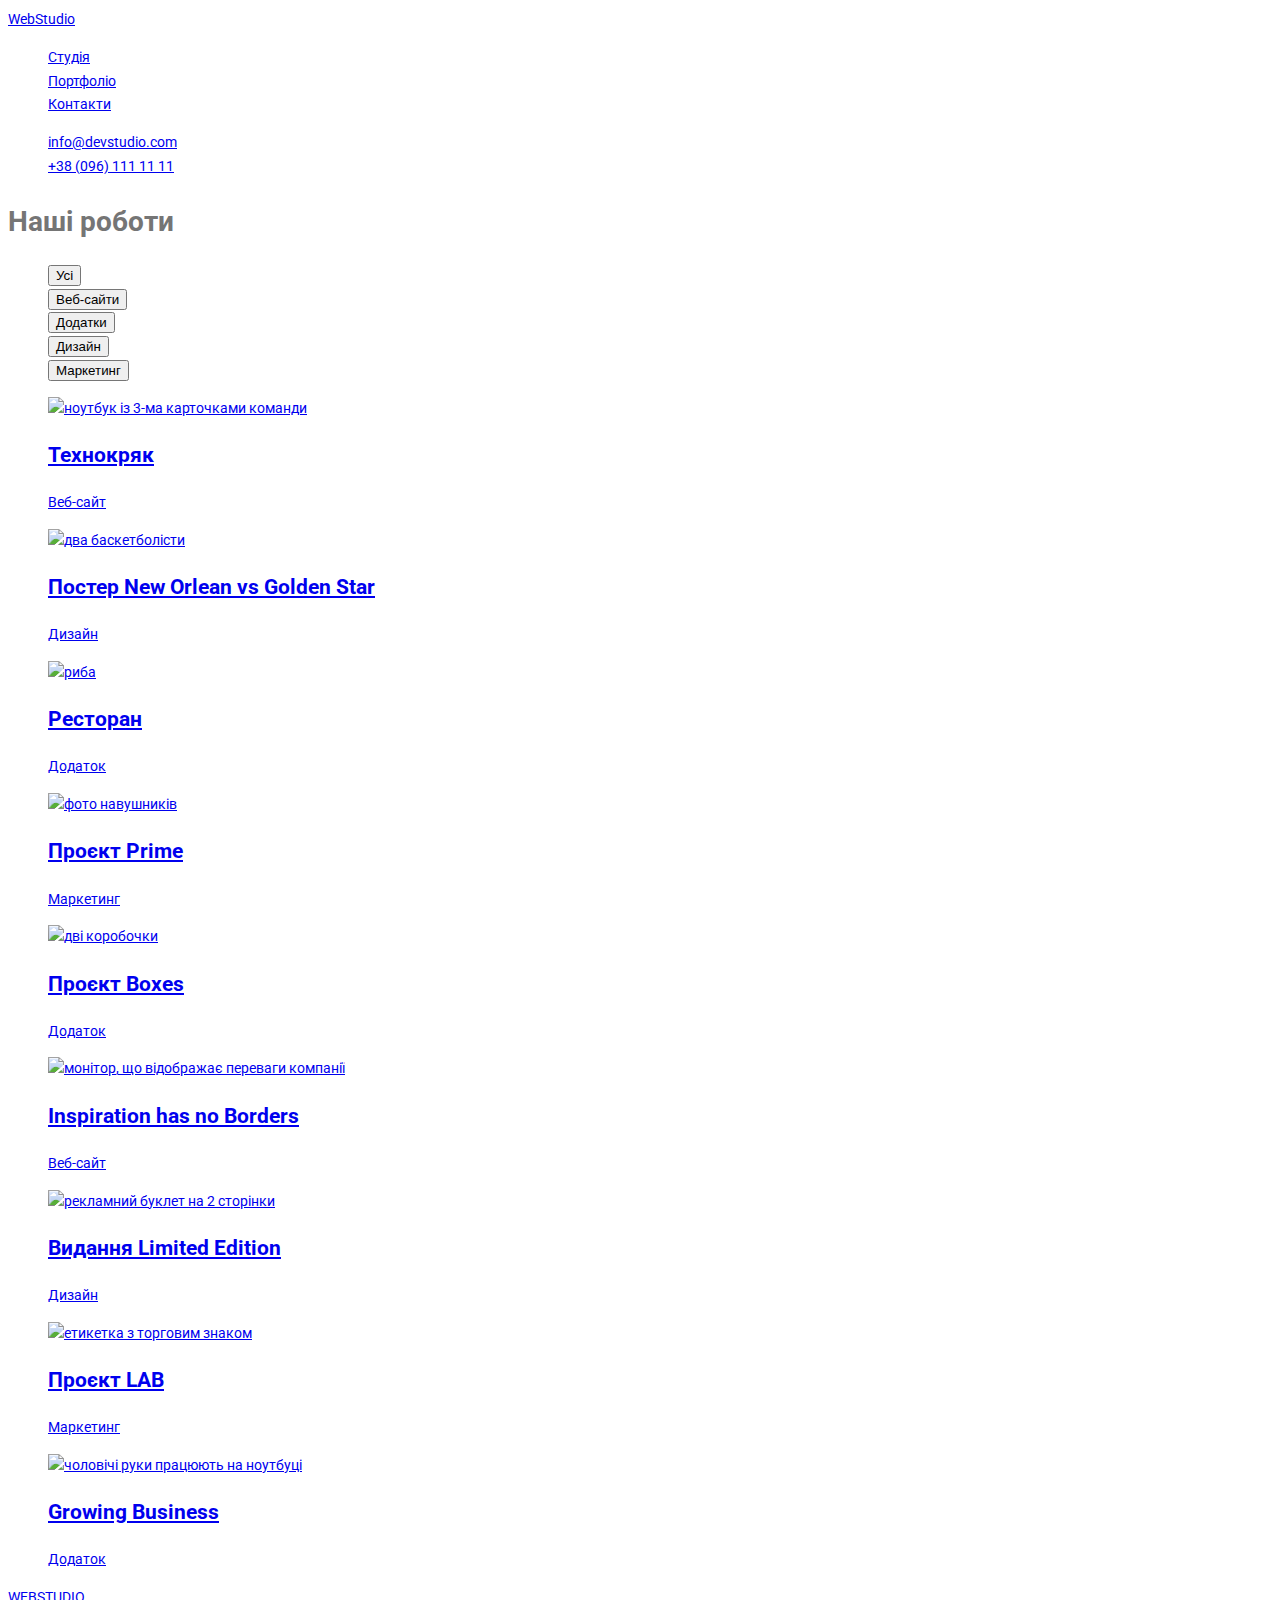
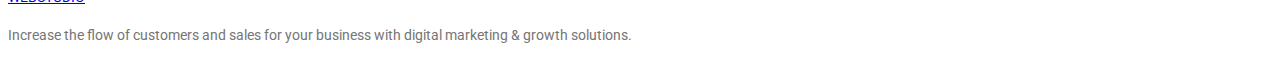
==== portfolio.html @ 433d4dd3 "Add Portfolio.html and sss.styles" ====
<!DOCTYPE html>
<html lang="uk">

<head>
    <meta charset="UTF-8">
    <meta http-equiv="X-UA-Compatible" content="IE=edge">
    <meta name="viewport" content="width=device-width, initial-scale=1.0">
    <title>WEB Studio</title>

    <link rel="preconnect" href="https://fonts.googleapis.com">
    <link rel="preconnect" href="https://fonts.gstatic.com" crossorigin>
    <link
        href="https://fonts.googleapis.com/css2?family=Raleway:wght@800&family=Roboto:wght@400;500;600;700;&display=swap"
        rel="stylesheet">

    <link rel="stylesheet" href="./css/styles.css" />
</head>
<!-- СТРАНИЦА "ПОРТФОЛИО"  -->

<body>
    <!-- Шапка -->
    <header>
        <nav>
            <a href="./index.html" class="logo" lang="en">Web<span class="logo-header">Studio</span></a>
            <ul class="site-nav list">
                <li><a href="./index.html" class="nav-link">Студія</a></li>
                <li><a href="./portfolio.html" class="nav-link-current">Портфоліо</a></li>
                <li><a href="#" class="nav-link">Контакти</a></li>
            </ul>
        </nav>
        <ul class="contact-nav list">
            <li><a href="mailto:info@devstudio.com" class="contact-nav-link">info@devstudio.com</a></li>
            <li><a href="tel:+380961111111" class="contact-nav-link">+38 (096) 111 11 11</a></li>
        </ul>
    </header>
    <main>
        <!-- Услуги SERVICES -->
        <section>
            <h1 class="portfolio-section-title visually-hidden">Наші роботи</h1>
            <ul class="list">
                <li>
                    <button type="button" class="filter-button">Усі</button>
                </li>
                <li>
                    <button type="button" class="filter-button">Веб-сайти</button>
                </li>
                <li>
                    <button type="button" class="filter-button">Додатки</button>
                </li>
                <li>
                    <button type="button" class="filter-button">Дизайн</button>
                </li>
                <li>
                    <button type="button" class="filter-button">Маркетинг</button>
                </li>
            </ul>
            <ul class="list">
                <li>
                    <a href="#" class="work">
                        <img src="./images/img-21.jpg" alt="ноутбук із 3-ма карточками команди" width="370">
                        <h2 class="portfolio-title">Технокряк</h2>
                        <p class="work-text">Веб-сайт</p>
                    </a>
                </li>
                <li>
                    <a href="#" class="work">
                        <img src="./images/img-22.jpg" alt="два баскетболісти" width="370">
                        <h2 class="portfolio-title">Постер <span lang="en">New Orlean vs Golden Star</span></h2>
                        <p class="work-text">Дизайн</p>
                    </a>
                </li>
                <li>
                    <a href="#" class="work">
                        <img src="./images/img-23.jpg" alt="риба" width="370">
                        <h2 class="portfolio-title">Ресторан <span lang="en" Seafood></span></h2>
                        <p class="work-text">Додаток</p>
                    </a>
                </li>
                <li>
                    <a href="#" class="work">
                        <img src="./images/img-24.jpg" alt="фото навушників" width="370">
                        <h2 class="portfolio-title">Проєкт <span lang="en">Prime</span></h2>
                        <p class="work-text">Маркетинг</p>
                    </a>
                </li>
                <li>
                    <a href="#" class="work">
                        <img src="./images/img-25.jpg" alt="дві коробочки" width="370">
                        <h2 class="portfolio-title">Проєкт <span lang="en">Boxes</span></h2>
                        <p class="work-text">Додаток</p>
                    </a>
                </li>
                <li>
                    <a href="#" class="work">
                        <img src="./images/img-26.jpg" alt="монітор, що відображає переваги компанії" width="370">
                        <h2 class="portfolio-title" lang="en">Inspiration has no Borders</h2>
                        <p class="work-text">Веб-сайт</p>
                    </a>
                </li>
                <li>
                    <a href="#" class="work">
                        <img src="./images/img-27.jpg" alt="рекламний буклет на 2 сторінки" width="370">
                        <h2 class="portfolio-title">Видання <span lang="en">Limited Edition</span></h2>
                        <p class="work-text">Дизайн</p>
                    </a>
                </li>
                <li>
                    <a href="#" class="work">
                        <img src="./images/img-28.jpg" alt="етикетка з торговим знаком" width="370">
                        <h2 class="portfolio-title">Проєкт
                            <span lang="en">LAB</span>
                        </h2>
                        <p class="work-text">Маркетинг</p>
                    </a>
                </li>
                <li>
                    <a href="#" class="work">
                        <img src="./images/img-29.jpg" alt="чоловічі руки працюють на ноутбуці" width="370">
                        <h2 class="portfolio-title" lang="en">Growing Business</h2>
                        <p class="work-text">Додаток</p>
                    </a>
                </li>
            </ul>
        </section>
    </main>
    <!-- Подвал FOOTER -->
    <footer class="footer">
        <a href="./index.html" class="logo">WEB<span class="logo-footer">STUDIO</span></a>
        <p>Increase the flow of customers and sales for your business with digital marketing & growth solutions.</p>
    </footer>
</body>

</html>
---- css/styles.css ----
:root {
    /* text color */
    --primary-text-color: #757575;
    --title-text-color: #212121;
    --accent-color: #2196F3;
    --text-black: #000;
    --text-white: #fff;
    /* bg color */
    --primary-bg-color: #fff;
    --footer-bg-color: #2F303A;
    --second-bg-color: #F5F4FA;
    /* fonts */
    --primary-fonts-family: 'Roboto', sans-serif;
}

body {
    font-family: var(--primary-fonts-family);
    background-color: var(--primary-bg-color);
    color: var(--primary-text-color);
    font-weight: 400;
    font-size: 14px;
    line-height: 1.7;
}

.list {
    list-style: none;
}

/* Заголовки Главной */


/* Шапка Site NAV */


/* Главный экран HERO */

/* Преимущества "FEATURE" */

/* Услуги SERVICES */

/* Наша команда TEAM */

/* Подвал FOOTER */

/* СТРАНИЦА "ПОРТФОЛИО" */

/* Услуги SERVICES */
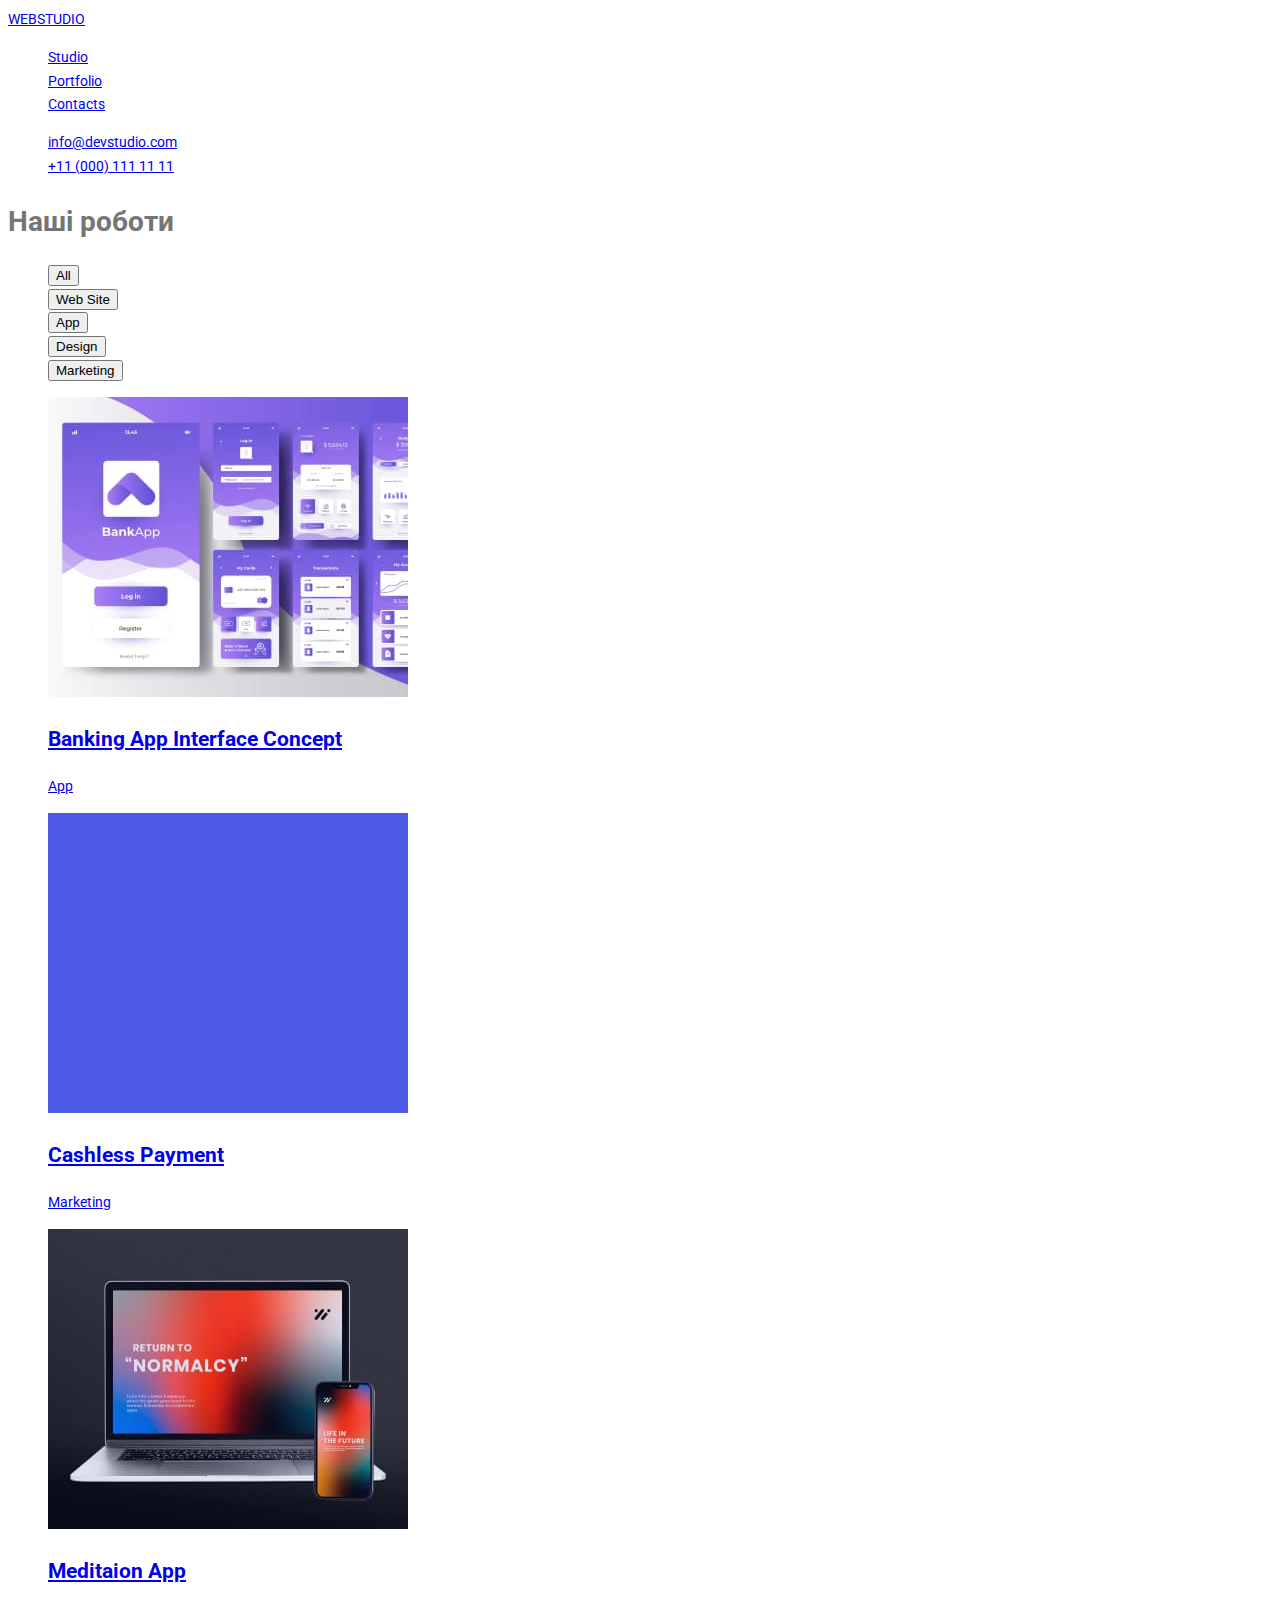
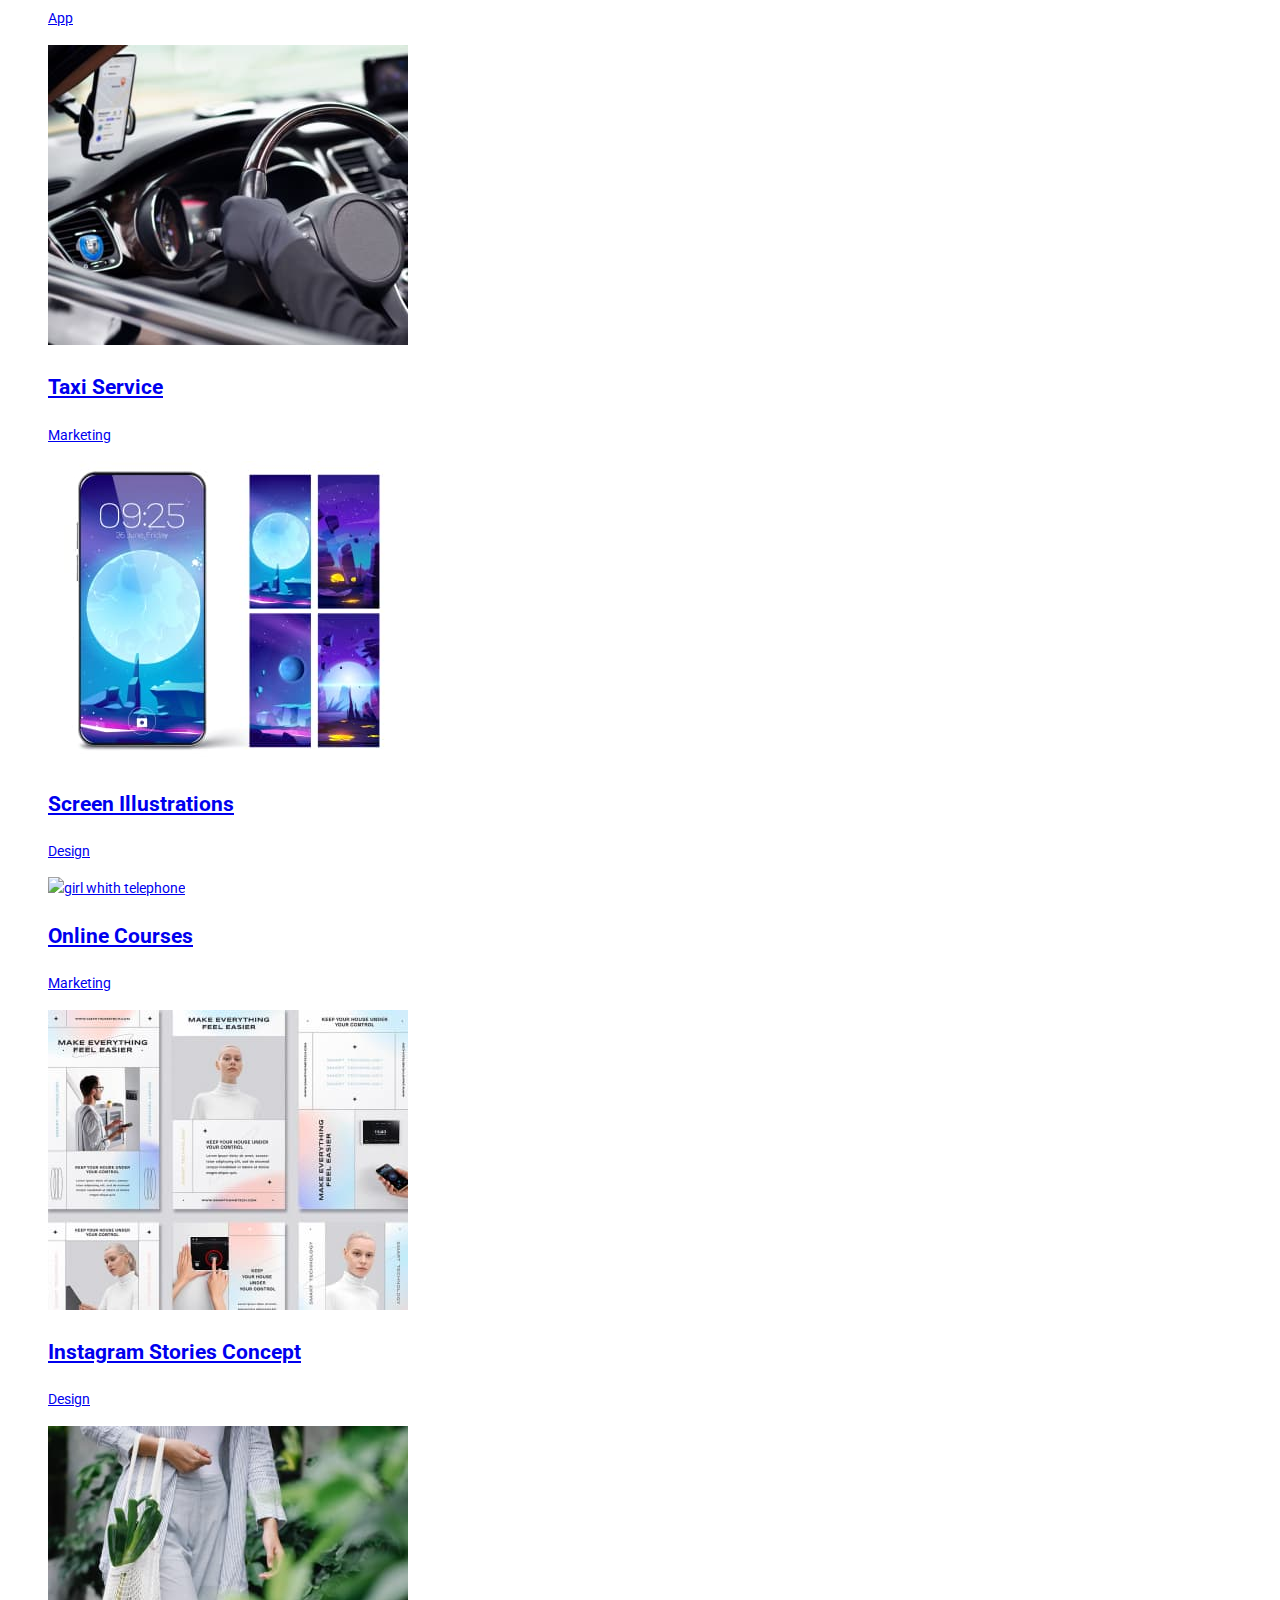
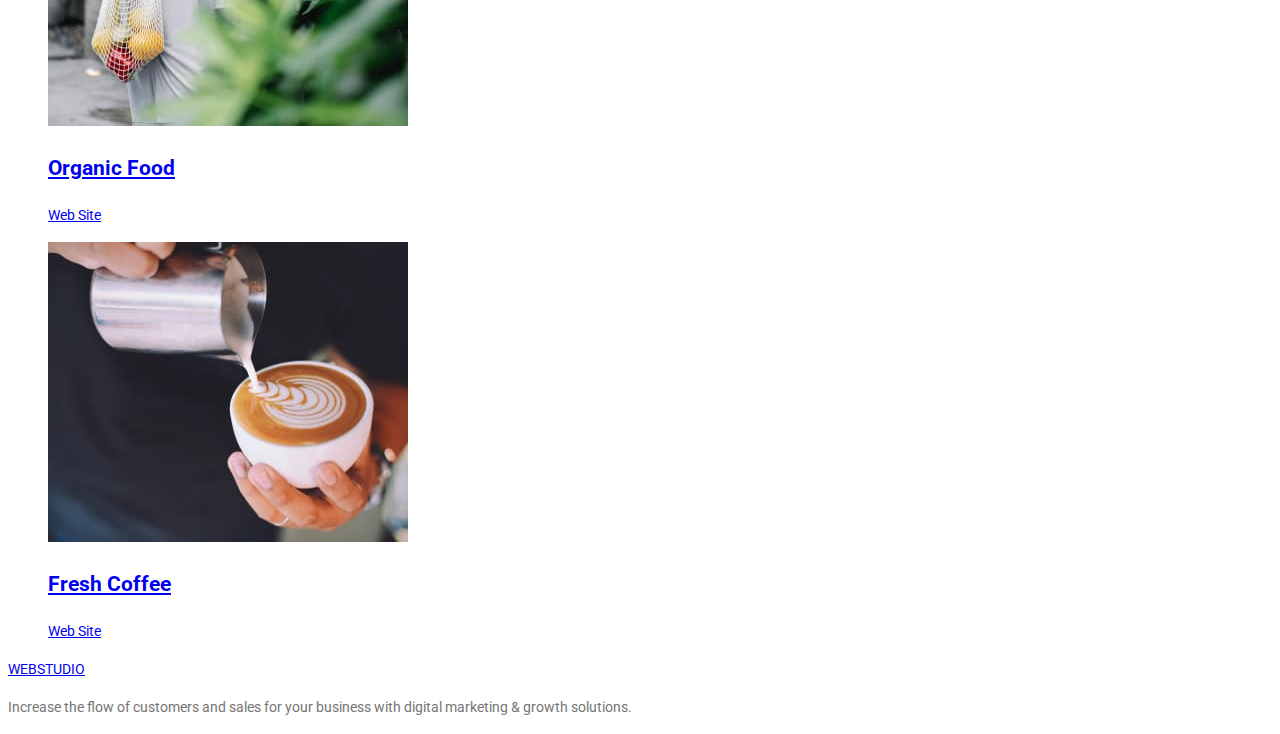
==== commit 5f191546: "Update portfolio.html" ====
--- a/portfolio.html
+++ b/portfolio.html
@@ -1,5 +1,5 @@
 <!DOCTYPE html>
-<html lang="uk">
+<html lang="en">
 
 <head>
     <meta charset="UTF-8">
@@ -21,16 +21,16 @@
     <!-- Шапка -->
     <header>
         <nav>
-            <a href="./index.html" class="logo" lang="en">Web<span class="logo-header">Studio</span></a>
+            <a href="./index.html" class="logo">WEB<span class="logo-header">STUDIO</span></a>
             <ul class="site-nav list">
-                <li><a href="./index.html" class="nav-link">Студія</a></li>
-                <li><a href="./portfolio.html" class="nav-link-current">Портфоліо</a></li>
-                <li><a href="#" class="nav-link">Контакти</a></li>
+                <li><a href="./index.html" class="nav-link">Studio</a></li>
+                <li><a href="./portfolio.html" class="nav-link-current">Portfolio</a></li>
+                <li><a href="#" class="nav-link">Contacts</a></li>
             </ul>
         </nav>
         <ul class="contact-nav list">
             <li><a href="mailto:info@devstudio.com" class="contact-nav-link">info@devstudio.com</a></li>
-            <li><a href="tel:+380961111111" class="contact-nav-link">+38 (096) 111 11 11</a></li>
+            <li><a href="tel:+110001111111" class="contact-nav-link">+11 (000) 111 11 11</a></li>
         </ul>
     </header>
     <main>
@@ -39,85 +39,83 @@
             <h1 class="portfolio-section-title visually-hidden">Наші роботи</h1>
             <ul class="list">
                 <li>
-                    <button type="button" class="filter-button">Усі</button>
+                    <button type="button" class="filter-button">All</button>
                 </li>
                 <li>
-                    <button type="button" class="filter-button">Веб-сайти</button>
+                    <button type="button" class="filter-button">Web Site</button>
                 </li>
                 <li>
-                    <button type="button" class="filter-button">Додатки</button>
+                    <button type="button" class="filter-button">App</button>
                 </li>
                 <li>
-                    <button type="button" class="filter-button">Дизайн</button>
+                    <button type="button" class="filter-button">Design</button>
                 </li>
                 <li>
-                    <button type="button" class="filter-button">Маркетинг</button>
+                    <button type="button" class="filter-button">Marketing</button>
                 </li>
             </ul>
             <ul class="list">
                 <li>
                     <a href="#" class="work">
-                        <img src="./images/img-21.jpg" alt="ноутбук із 3-ма карточками команди" width="370">
-                        <h2 class="portfolio-title">Технокряк</h2>
-                        <p class="work-text">Веб-сайт</p>
+                        <img src="./images/img-portfolio1.jpg" alt="many screen whith banking App" width="360">
+                        <h2 class="portfolio-title">Banking App Interface Concept</h2>
+                        <p class="work-text">App</p>
                     </a>
                 </li>
                 <li>
                     <a href="#" class="work">
-                        <img src="./images/img-22.jpg" alt="два баскетболісти" width="370">
-                        <h2 class="portfolio-title">Постер <span lang="en">New Orlean vs Golden Star</span></h2>
-                        <p class="work-text">Дизайн</p>
+                        <img src="./images/img-portfolio2.jpg" alt="violet color" width="360">
+                        <h2 class="portfolio-title">Cashless Payment</h2>
+                        <p class="work-text">Marketing</p>
                     </a>
                 </li>
                 <li>
                     <a href="#" class="work">
-                        <img src="./images/img-23.jpg" alt="риба" width="370">
-                        <h2 class="portfolio-title">Ресторан <span lang="en" Seafood></span></h2>
-                        <p class="work-text">Додаток</p>
+                        <img src="./images/img-portfolio3.jpg" alt="notebook and telephone" width="360">
+                        <h2 class="portfolio-title">Meditaion App</h2>
+                        <p class="work-text">App</p>
                     </a>
                 </li>
                 <li>
                     <a href="#" class="work">
-                        <img src="./images/img-24.jpg" alt="фото навушників" width="370">
-                        <h2 class="portfolio-title">Проєкт <span lang="en">Prime</span></h2>
-                        <p class="work-text">Маркетинг</p>
+                        <img src="./images/img-portfolio4.jpg" alt="driver driving a car" width="360">
+                        <h2 class="portfolio-title">Taxi Service</h2>
+                        <p class="work-text">Marketing</p>
                     </a>
                 </li>
                 <li>
                     <a href="#" class="work">
-                        <img src="./images/img-25.jpg" alt="дві коробочки" width="370">
-                        <h2 class="portfolio-title">Проєкт <span lang="en">Boxes</span></h2>
-                        <p class="work-text">Додаток</p>
+                        <img src="./images/img-portfolio5.jpg" alt="5 Screen Illustrations" width="360">
+                        <h2 class="portfolio-title">Screen Illustrations</h2>
+                        <p class="work-text">Design</p>
                     </a>
                 </li>
                 <li>
                     <a href="#" class="work">
-                        <img src="./images/img-26.jpg" alt="монітор, що відображає переваги компанії" width="370">
-                        <h2 class="portfolio-title" lang="en">Inspiration has no Borders</h2>
-                        <p class="work-text">Веб-сайт</p>
+                        <img src="./images/img-26.jpg" alt="girl whith telephone" width="360">
+                        <h2 class="portfolio-title"> Online Courses</h2>
+                        <p class="work-text">Marketing</p>
                     </a>
                 </li>
                 <li>
                     <a href="#" class="work">
-                        <img src="./images/img-27.jpg" alt="рекламний буклет на 2 сторінки" width="370">
-                        <h2 class="portfolio-title">Видання <span lang="en">Limited Edition</span></h2>
-                        <p class="work-text">Дизайн</p>
+                        <img src="./images/img-portfolio7.jpg" alt="6 Instagram Stories Concept" width="360">
+                        <h2 class="portfolio-title">Instagram Stories Concept</h2>
+                        <p class="work-text">Design</p>
                     </a>
                 </li>
                 <li>
                     <a href="#" class="work">
-                        <img src="./images/img-28.jpg" alt="етикетка з торговим знаком" width="370">
-                        <h2 class="portfolio-title">Проєкт
-                            <span lang="en">LAB</span>
-                        </h2>
-                        <p class="work-text">Маркетинг</p>
+                        <img src="./images/img-portfolio8.jpg" alt="woman whith Organic Food" width="360">
+                        <h2 class="portfolio-title">Organic Food</h2>
+                        <p class="work-text">Web Site</p>
                     </a>
                 </li>
                 <li>
                     <a href="#" class="work">
-                        <img src="./images/img-29.jpg" alt="чоловічі руки працюють на ноутбуці" width="370">
-                        <h2 class="portfolio-title" lang="en">Growing Business</h2>
-                        <p class="work-text">Додаток</p>
+                        <img src="./images/img-portfolio9.jpg" alt="Fresh Coffee in hand" width="360">
+                        <h2 class="portfolio-title"> Fresh Coffee</h2>
+                        <p class="work-text">Web Site</p>
                     </a>
                 </li>
             </ul>
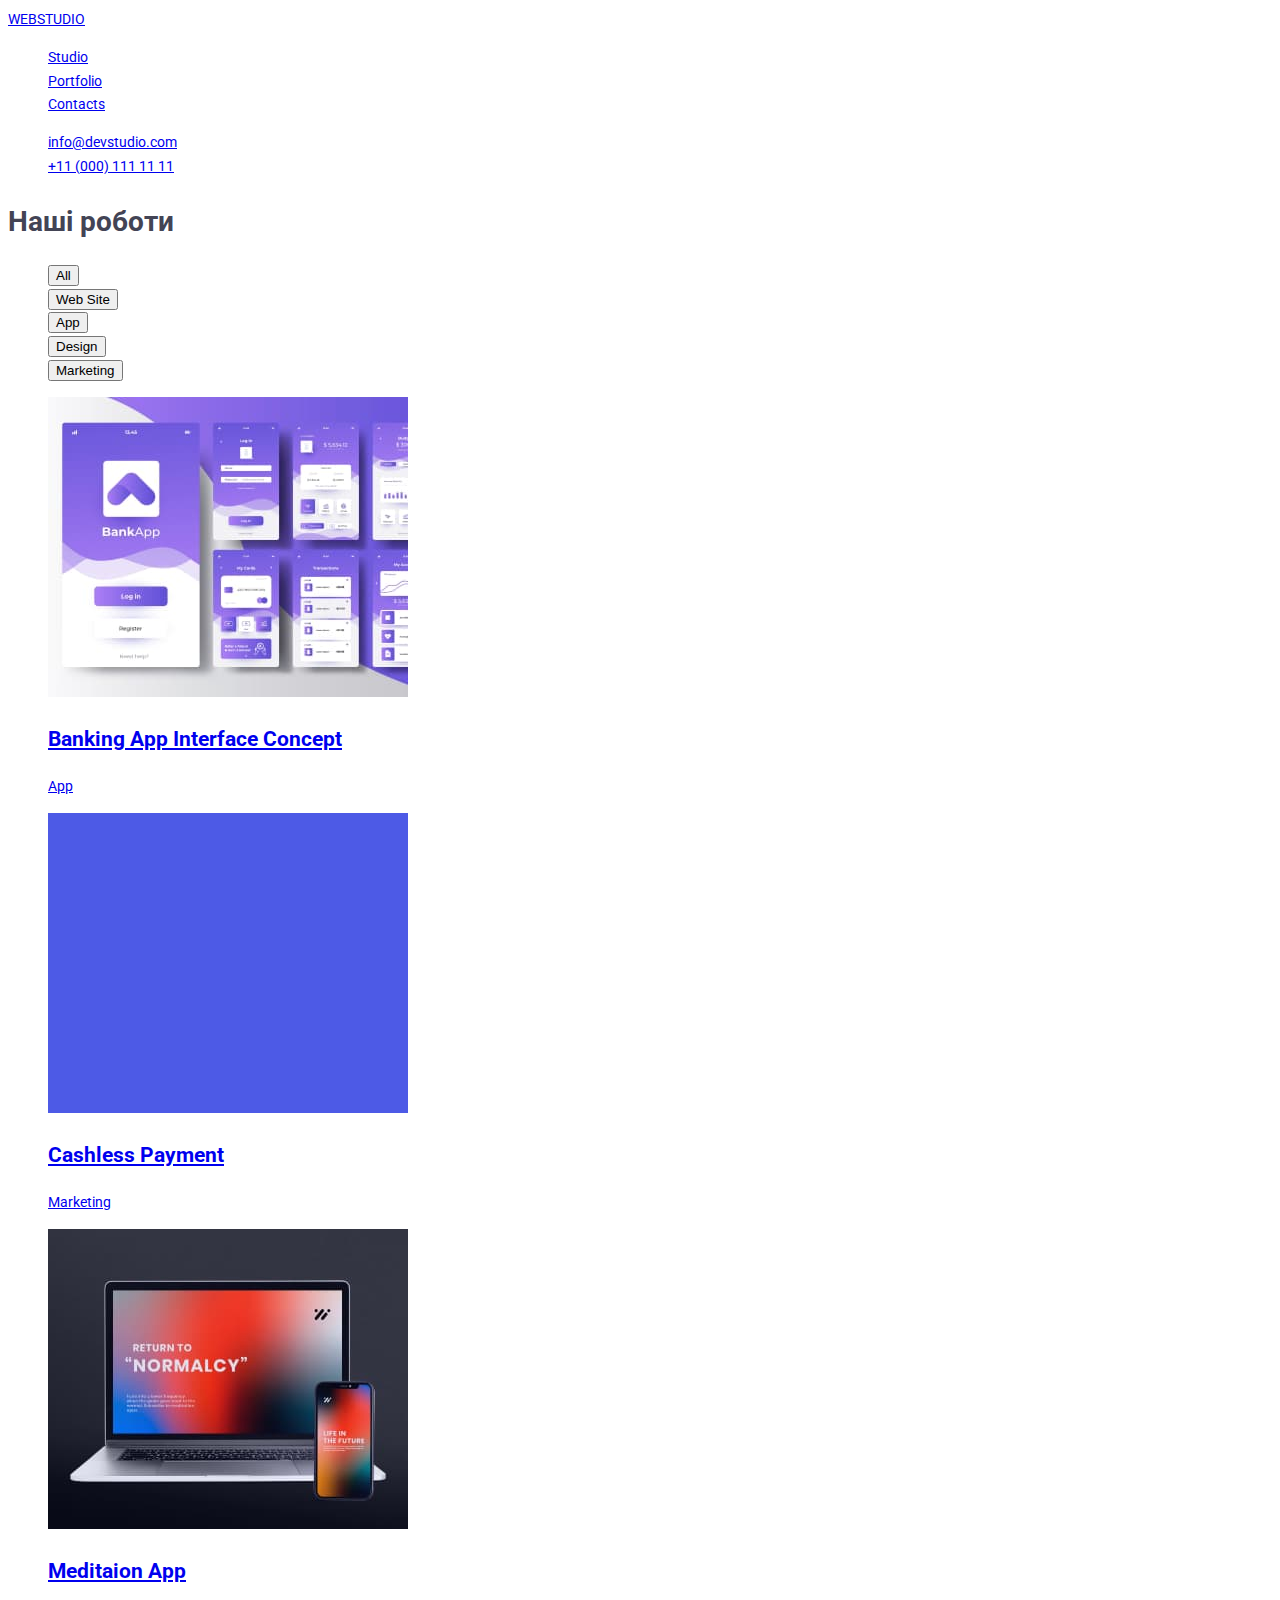
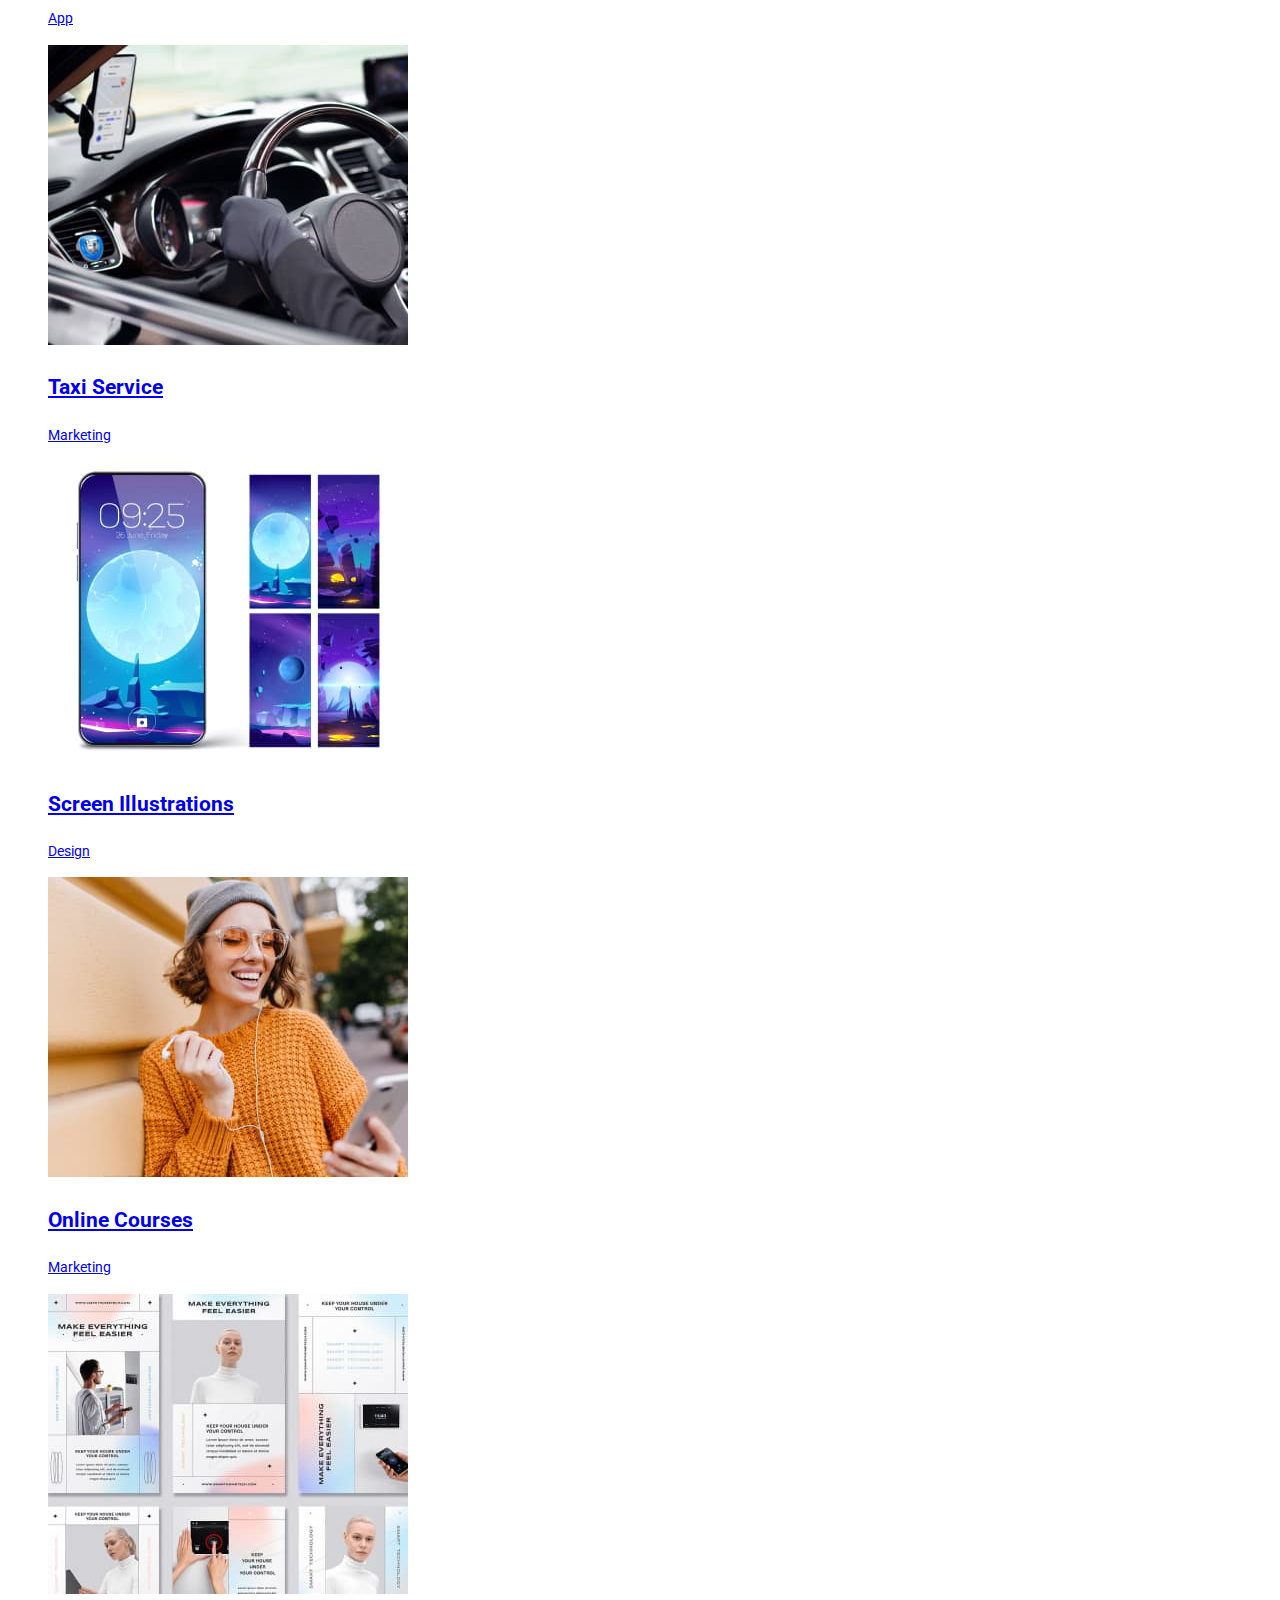
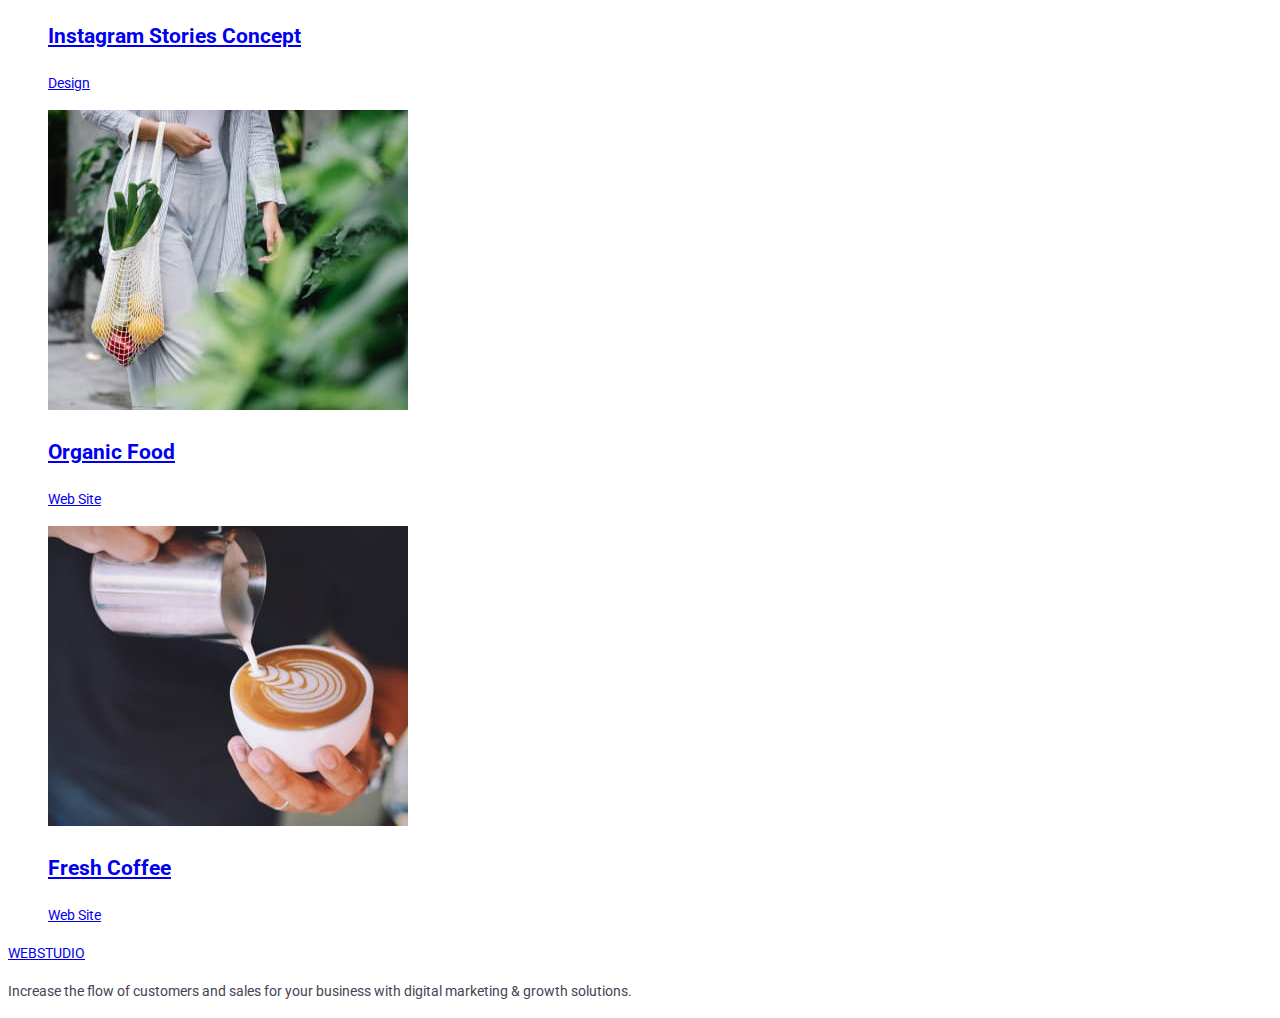
==== commit 22d59d2a: "Work whith portfolio and Css" ====
--- a/portfolio.html
+++ b/portfolio.html
@@ -92,7 +92,7 @@
                 </li>
                 <li>
                     <a href="#" class="work">
-                        <img src="./images/img-26.jpg" alt="girl whith telephone" width="360">
+                        <img src="./images/img-portfolio6.jpg" alt="girl whith telephone" width="360">
                         <h2 class="portfolio-title"> Online Courses</h2>
                         <p class="work-text">Marketing</p>
                     </a>
--- a/css/styles.css
+++ b/css/styles.css
@@ -1,14 +1,15 @@
 :root {
     /* text color */
-    --primary-text-color: #757575;
-    --title-text-color: #212121;
-    --accent-color: #2196F3;
-    --text-black: #000;
-    --text-white: #fff;
+    --primary-text-color: #434455;
+    --title-text-color: #2E2F42;
+    --accent-color: #4D5AE5;
+    /* --text-black: #000; */
+    --logo-text-white: #F4F4FD;
+    --text-white: #E7E9FC;
     /* bg color */
     --primary-bg-color: #fff;
-    --footer-bg-color: #2F303A;
-    --second-bg-color: #F5F4FA;
+    --footer-bg-color: #2E2F42;;
+    --second-bg-color: #F4F4FD;
     /* fonts */
     --primary-fonts-family: 'Roboto', sans-serif;
 }
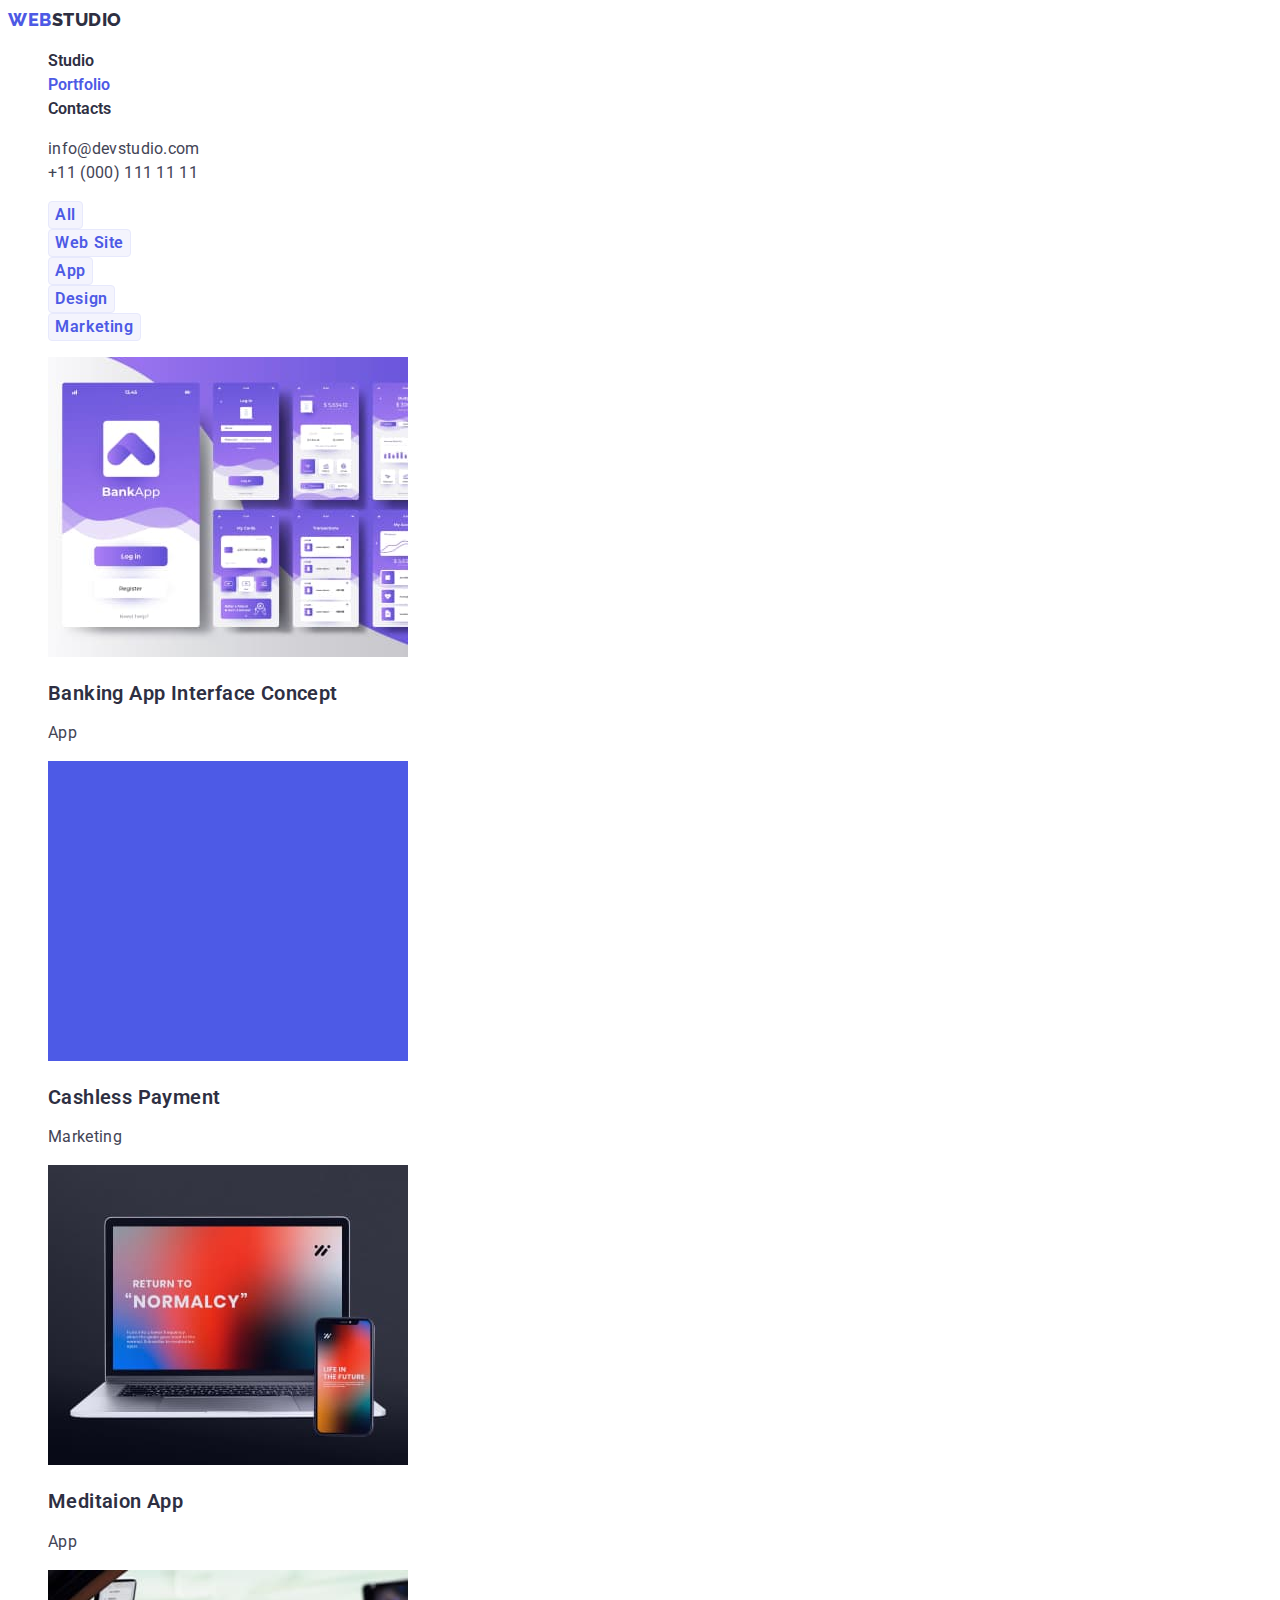
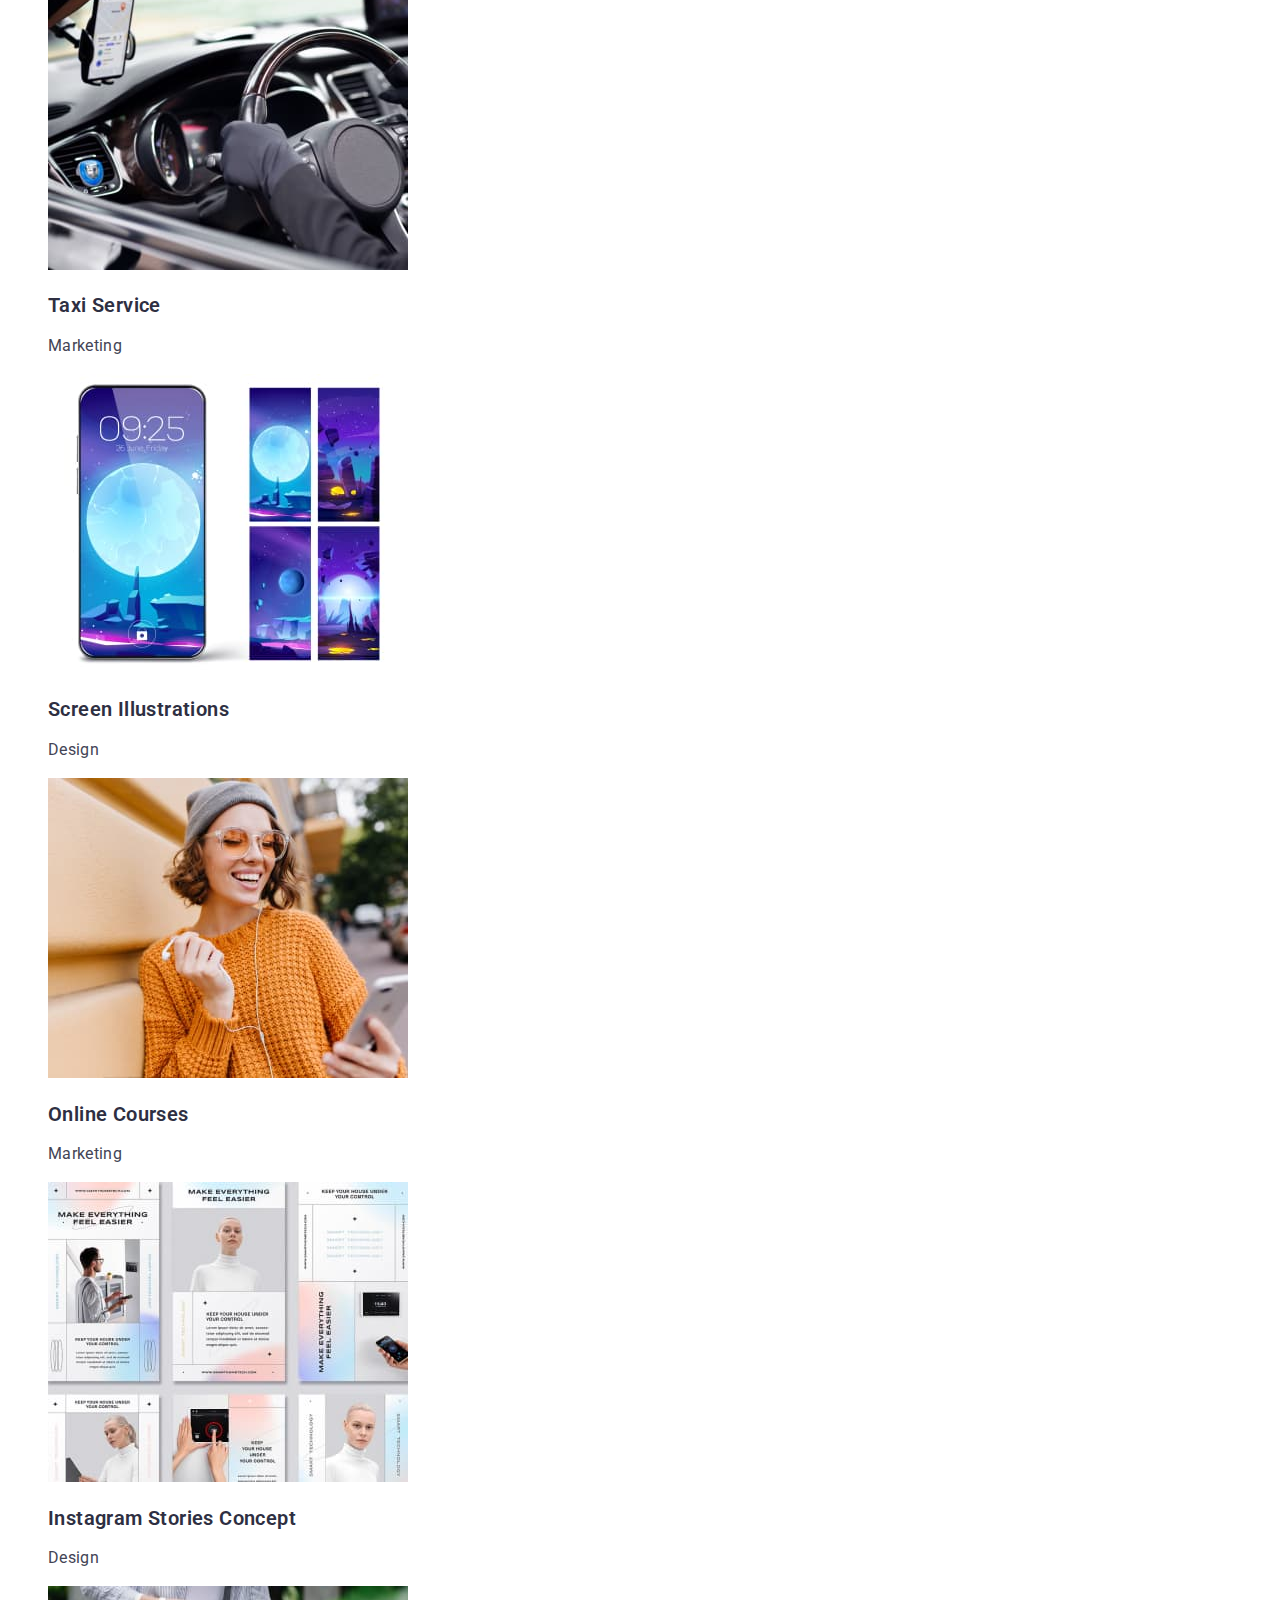
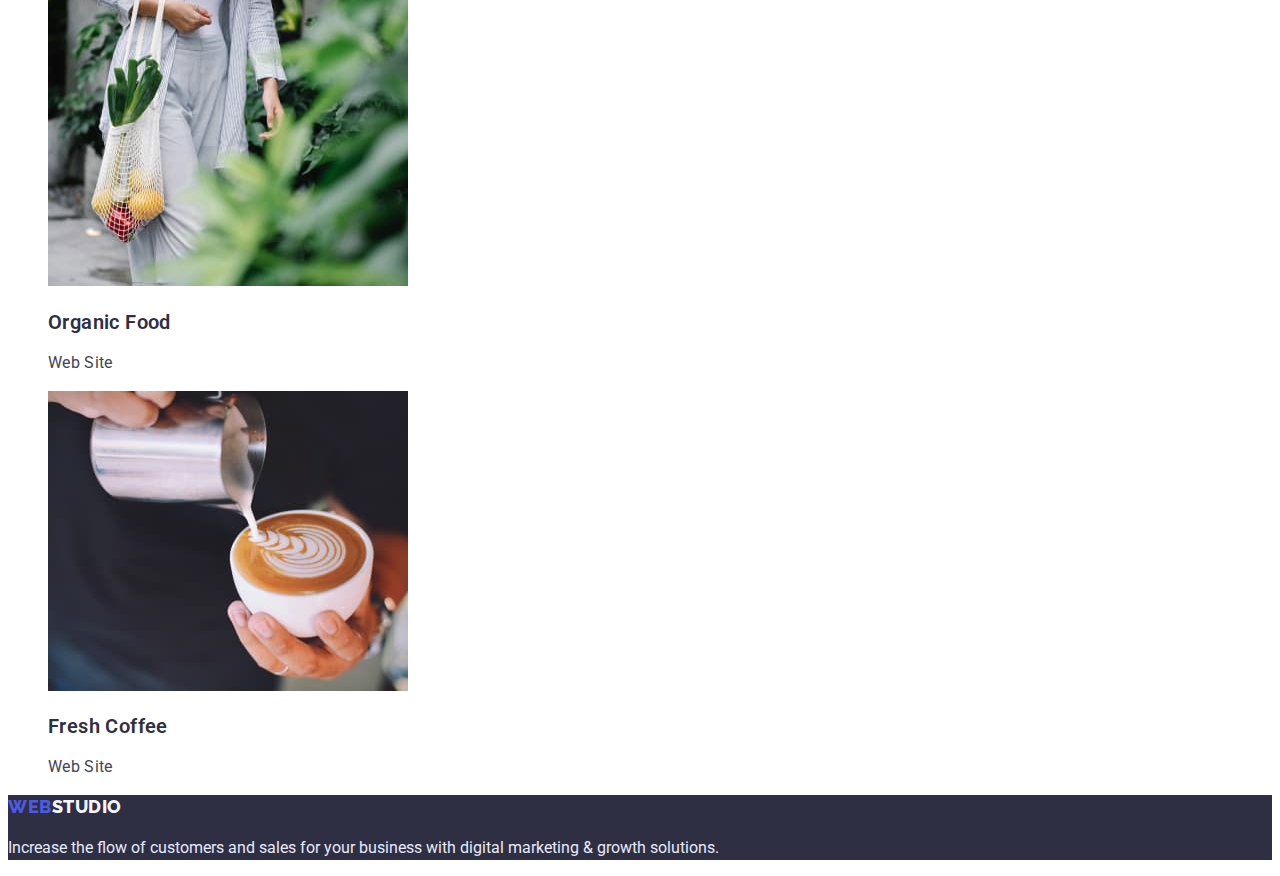
==== commit 63465dc9: "Summary change" ====
--- a/portfolio.html
+++ b/portfolio.html
@@ -36,8 +36,8 @@
     <main>
         <!-- Услуги SERVICES -->
         <section>
-            <h1 class="portfolio-section-title visually-hidden">Наші роботи</h1>
-            <ul class="list">
+            <h1 class="portfolio-section-title visually-hidden">Our works</h1>
+            <ul class="filters-button list">
                 <li>
                     <button type="button" class="filter-button">All</button>
                 </li>
@@ -124,7 +124,7 @@
     <!-- Подвал FOOTER -->
     <footer class="footer">
         <a href="./index.html" class="logo">WEB<span class="logo-footer">STUDIO</span></a>
-        <p>Increase the flow of customers and sales for your business with digital marketing & growth solutions.</p>
+        <p class="footer-text">Increase the flow of customers and sales for your business with digital marketing & growth solutions.</p>
     </footer>
 </body>
 
--- a/css/styles.css
+++ b/css/styles.css
@@ -3,9 +3,11 @@
     --primary-text-color: #434455;
     --title-text-color: #2E2F42;
     --accent-color: #4D5AE5;
+    --accent-color-focus: #404BBF;
+    --text-white-color: #fff;
     /* --text-black: #000; */
     --logo-text-white: #F4F4FD;
-    --text-white: #E7E9FC;
+    --text-footer-white: #E7E9FC;
     /* bg color */
     --primary-bg-color: #fff;
     --footer-bg-color: #2E2F42;;
@@ -19,8 +21,8 @@
     background-color: var(--primary-bg-color);
     color: var(--primary-text-color);
     font-weight: 400;
-    font-size: 14px;
-    line-height: 1.7;
+    font-size: 16px;
+    line-height: 1.5;
 }
 
 .list {
@@ -28,25 +30,173 @@
 }
 
 /* Заголовки Главной */
-
-
+.section-title {
+    color: var(--title-text-color);
+    font-weight: 600;
+    font-size: 36px;
+    line-height: 1.1;
+    text-align: center;
+    letter-spacing: 0.02em;
+}
+.section-title-item,.section-title-team {
+    color: var(--title-text-color);
+    font-weight: 600;
+    font-size: 20px;
+    line-height: 1.2;
+    letter-spacing: 0.02em;
+    /* text-transform: uppercase; */
+}
+.section-title-team {
+    text-align: center;
+}
+.visually-hidden {
+    position: absolute;
+    white-space: nowrap;
+    width: 1px;
+    height: 1px;
+    overflow: hidden;
+    border: 0;
+    padding: 0;
+    clip: rect(0 0 0 0);
+    clip-path: inset(50%);
+    margin: -1px;
+}
 /* Шапка Site NAV */
-
+.logo {
+    font-family: 'Raleway', sans-serif;
+    text-decoration: none;
+    color: var(--accent-color);
+    font-weight: 800;
+    font-size: 18px;
+    line-height: 1.33;
+    letter-spacing: 0.03em;
+}
+.logo-header {
+    color: var(--title-text-color);
+}
+.contact-nav a {
+    color: var(--primary-text-color);
+}
+.site-nav :hover,
+.contact-nav :hover {
+    color: var(--accent-color);
+}
+.site-nav :focus,
+.contact-nav :focus {
+    color: var(--accent-color-focus);
+}
+.site-nav .nav-link-current {
+    color: var(--accent-color);
+}
+.nav-link,
+.nav-link-current {
+    text-decoration: none;
+    color: var(--title-text-color);
+    font-size: 16px;
+    font-weight: 600;
+    line-height: 1.5;
+}
+.contact-nav-link {
+    text-decoration: none;
+    color: var(--primary-text-color);
+    font-size: 16px;
+    font-weight: 400;
+    line-height: 1.5;
+    letter-spacing: 0.02em;
+}
 
 /* Главный экран HERO */
-
+.hero {
+    background-color: var(--footer-bg-color);
+}
+.hero-title {
+    color: var(--text-white-color);
+    font-weight: 600;
+    font-size: 56px;
+    line-height: 1.07;
+    text-align: center;
+    letter-spacing: 0.02em;
+    /* text-transform: uppercase; */
+}
+.button, .button :hover {
+    background-color: var(--accent-color);
+    color: var(--text-white-color);
+    cursor: pointer;
+    border: 0;
+    font-family: inherit;
+    font-weight: 600;
+    font-size: 16px;
+    line-height: 1.18;
+    display: flex;
+    align-items: center;
+    text-align: center;
+    letter-spacing: 0.04em;
+}
+.button :focus {
+    background-color: var(--accent-color-focus);
+}
 /* Преимущества "FEATURE" */
 
 /* Услуги SERVICES */
 
 /* Наша команда TEAM */
-
+.team {
+    background-color: var(--second-bg-color);
+}
 /* Подвал FOOTER */
+.footer {
+    background-color: var(--footer-bg-color);
+}
+.logo-footer {
+    color: var(--logo-text-white);
+}
+.footer-text {
+    color: var(--text-footer-white);
+}
+
 
 /* СТРАНИЦА "ПОРТФОЛИО" */
 
 /* Услуги SERVICES */
-
-
-
-
+.filter-button {
+    background-color: var(--second-bg-color);
+    color: var(--accent-color);
+    cursor: pointer;
+    border: 1px solid #E7E9FC;
+    border-radius: 4px;
+    font-family: inherit;
+    font-weight: 600;
+    font-size: 16px;
+    line-height: 1.5;
+    text-align: center;
+    letter-spacing: 0.04em;
+}
+.filter-button :hover, .filter-button :focus {
+    background-color: var(--accent-color);
+    color: var(--text-white-color);
+    box-shadow: 0px 3px 1px rgba(0, 0, 0, 0.1), 0px 2px 1px rgba(0, 0, 0, 0.08), 0px 2px 2px rgba(0, 0, 0, 0.12);  
+}
+/* Скрытый заголовок на стр Портфолио */
+/* .portfolio-section-title {
+    color: var(--title-text-color);
+} */
+.portfolio-title {
+    color: var(--title-text-color);
+    font-weight: 600;
+    font-size: 20px;
+    line-height: 1.2;
+    letter-spacing: 0.02em;
+}
+.work {
+    text-decoration: none;
+}
+.work-text {
+    color: var(--primary-text-color);
+    font-weight: 400;
+    font-size: 16px;
+    line-height: 1.5;
+    letter-spacing: 0.02em;
+}
+
+
+
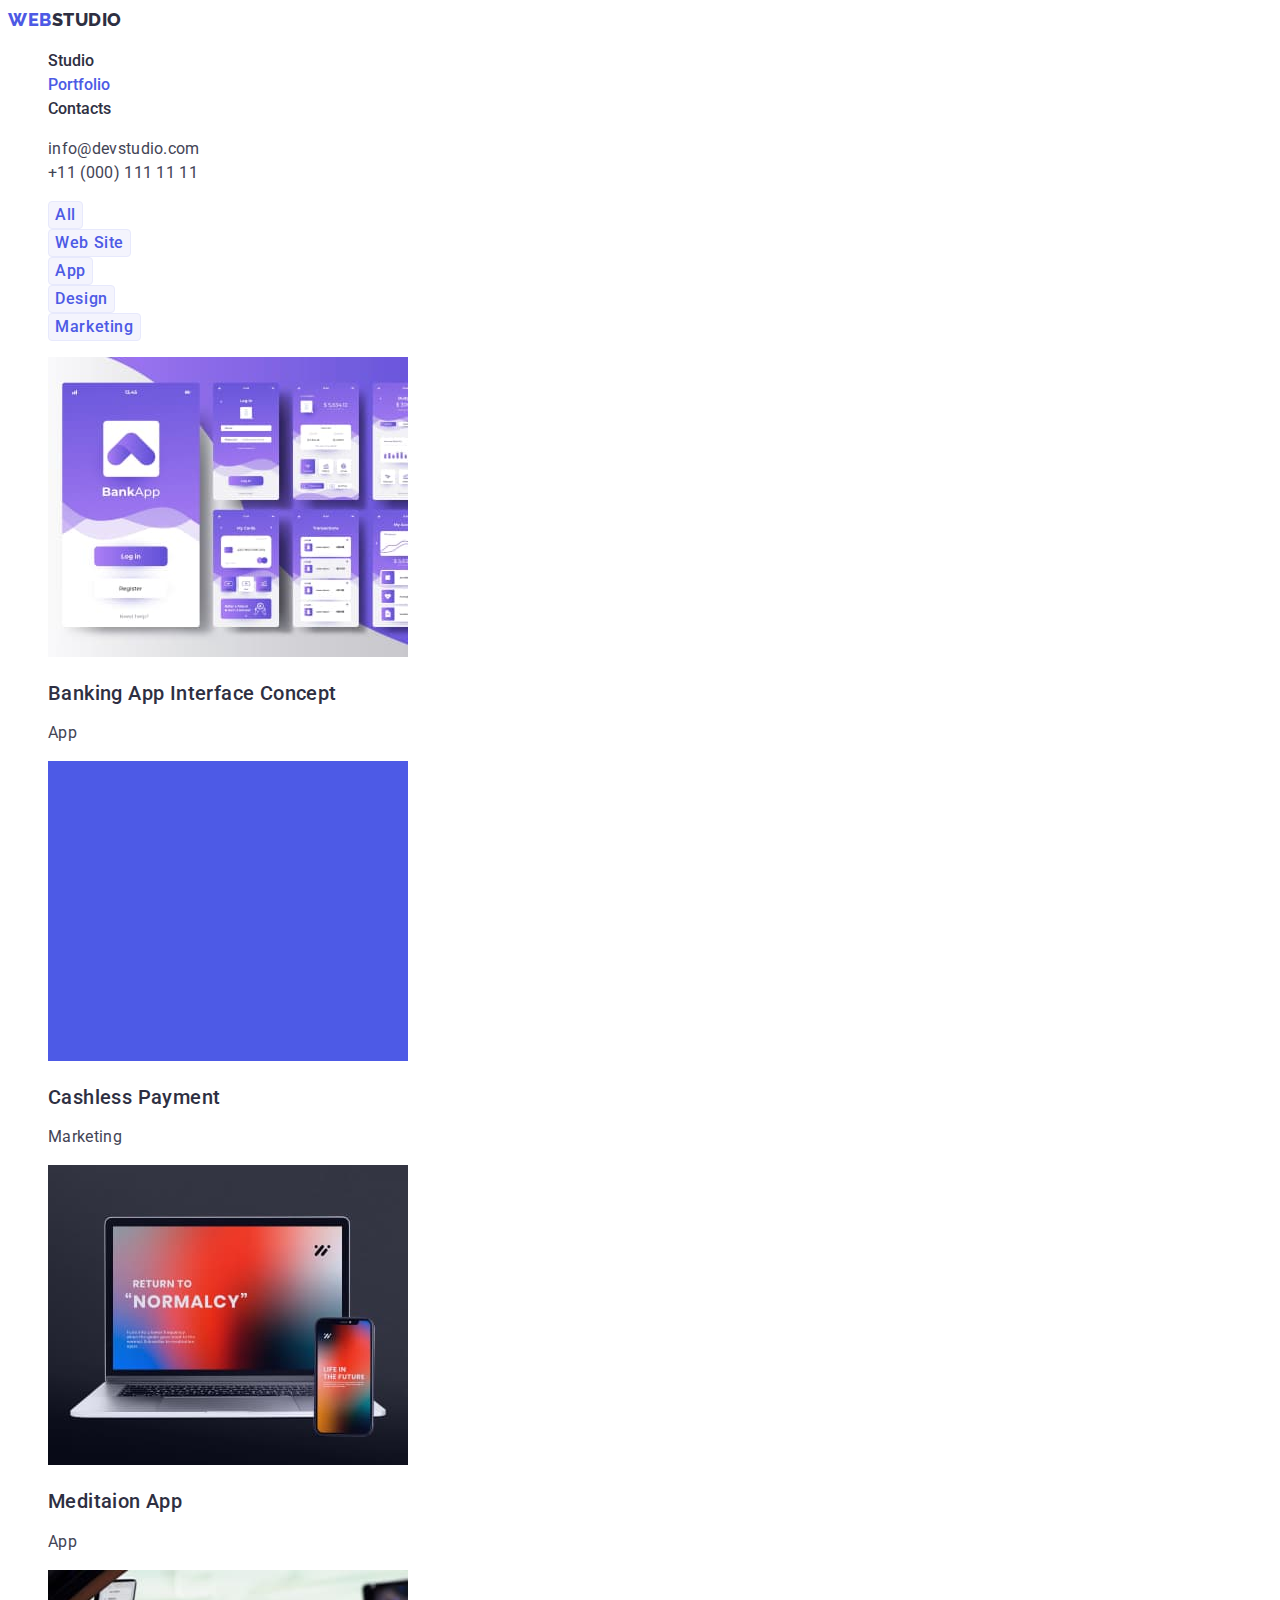
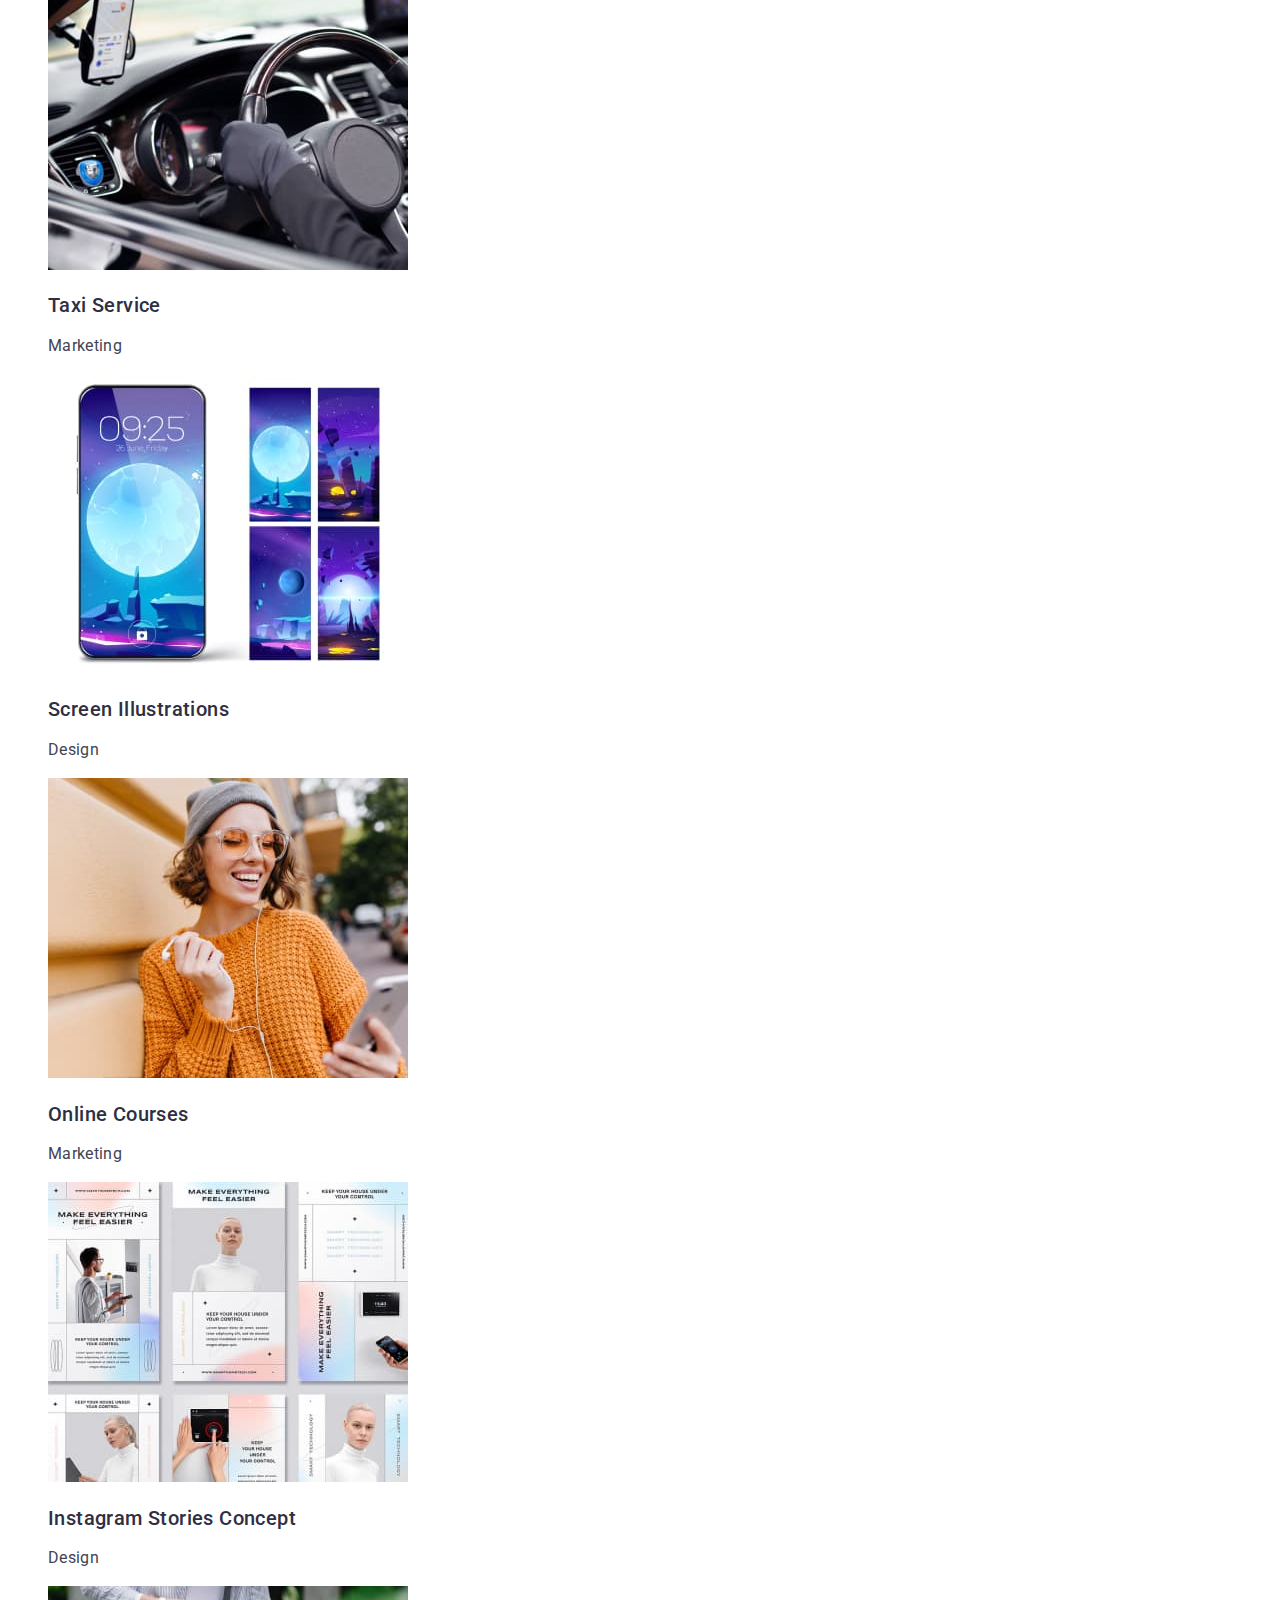
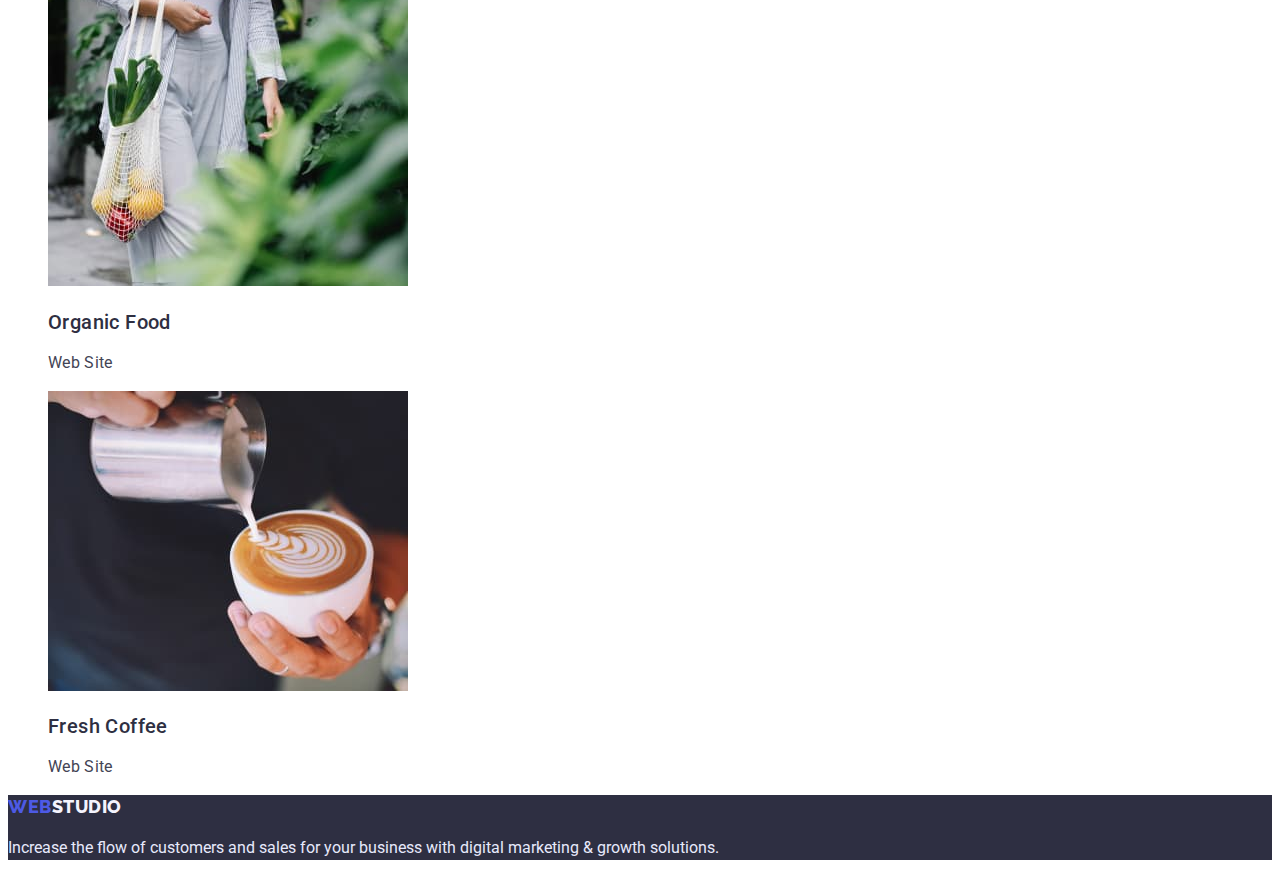
==== commit ccb1c662: "Summary requared" ====
--- a/portfolio.html
+++ b/portfolio.html
@@ -10,7 +10,7 @@
     <link rel="preconnect" href="https://fonts.googleapis.com">
     <link rel="preconnect" href="https://fonts.gstatic.com" crossorigin>
     <link
-        href="https://fonts.googleapis.com/css2?family=Raleway:wght@800&family=Roboto:wght@400;500;600;700;&display=swap"
+        href="https://fonts.googleapis.com/css2?family=Raleway:wght@800&family=Roboto:wght@400;500;600;700;900;&display=swap"
         rel="stylesheet">
 
     <link rel="stylesheet" href="./css/styles.css" />
--- a/css/styles.css
+++ b/css/styles.css
@@ -20,7 +20,6 @@
     font-family: var(--primary-fonts-family);
     background-color: var(--primary-bg-color);
     color: var(--primary-text-color);
-    font-weight: 400;
     font-size: 16px;
     line-height: 1.5;
 }
@@ -32,7 +31,7 @@
 /* Заголовки Главной */
 .section-title {
     color: var(--title-text-color);
-    font-weight: 600;
+    font-weight: 500;
     font-size: 36px;
     line-height: 1.1;
     text-align: center;
@@ -40,7 +39,7 @@
 }
 .section-title-item,.section-title-team {
     color: var(--title-text-color);
-    font-weight: 600;
+    font-weight: 500;
     font-size: 20px;
     line-height: 1.2;
     letter-spacing: 0.02em;
@@ -93,7 +92,7 @@
     text-decoration: none;
     color: var(--title-text-color);
     font-size: 16px;
-    font-weight: 600;
+    font-weight: 500;
     line-height: 1.5;
 }
 .contact-nav-link {
@@ -111,7 +110,7 @@
 }
 .hero-title {
     color: var(--text-white-color);
-    font-weight: 600;
+    font-weight: 500;
     font-size: 56px;
     line-height: 1.07;
     text-align: center;
@@ -124,7 +123,7 @@
     cursor: pointer;
     border: 0;
     font-family: inherit;
-    font-weight: 600;
+    font-weight: 500;
     font-size: 16px;
     line-height: 1.18;
     display: flex;
@@ -165,7 +164,7 @@
     border: 1px solid #E7E9FC;
     border-radius: 4px;
     font-family: inherit;
-    font-weight: 600;
+    font-weight: 500;
     font-size: 16px;
     line-height: 1.5;
     text-align: center;
@@ -182,7 +181,7 @@
 } */
 .portfolio-title {
     color: var(--title-text-color);
-    font-weight: 600;
+    font-weight: 500;
     font-size: 20px;
     line-height: 1.2;
     letter-spacing: 0.02em;
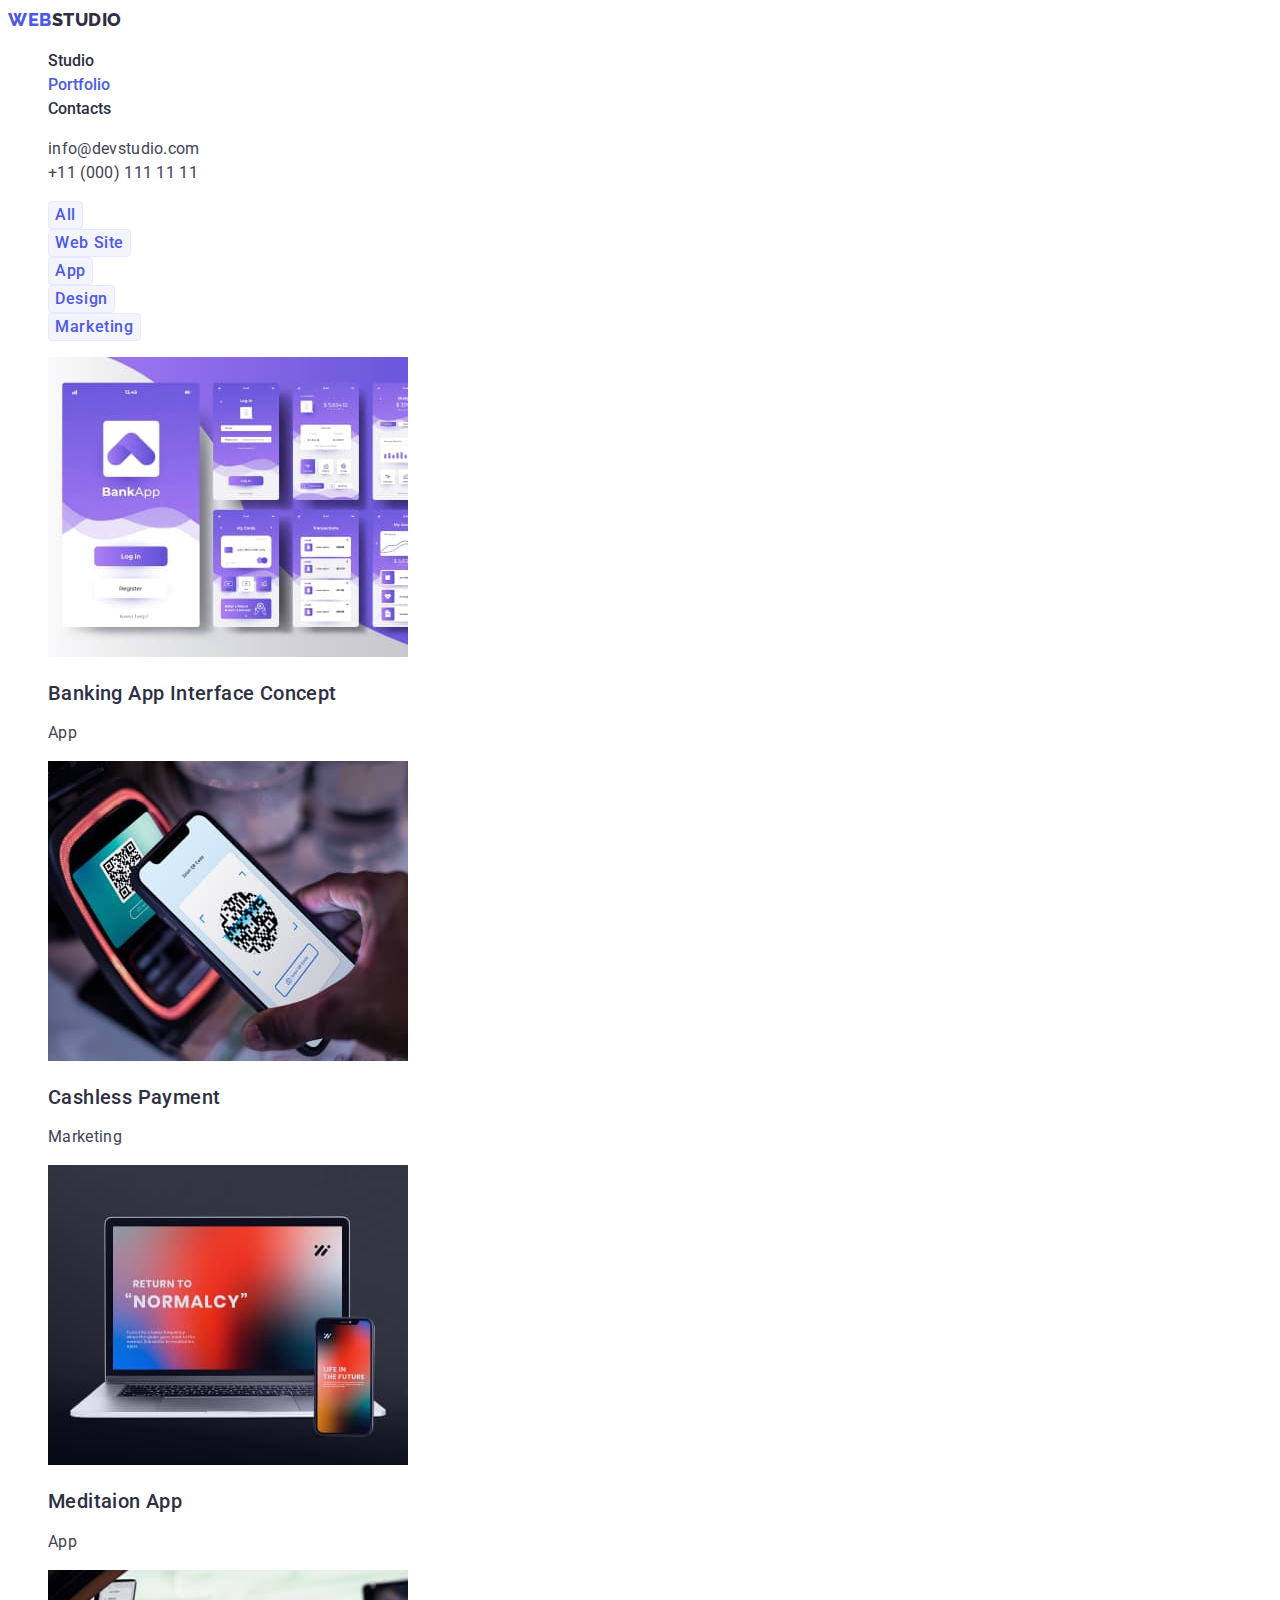
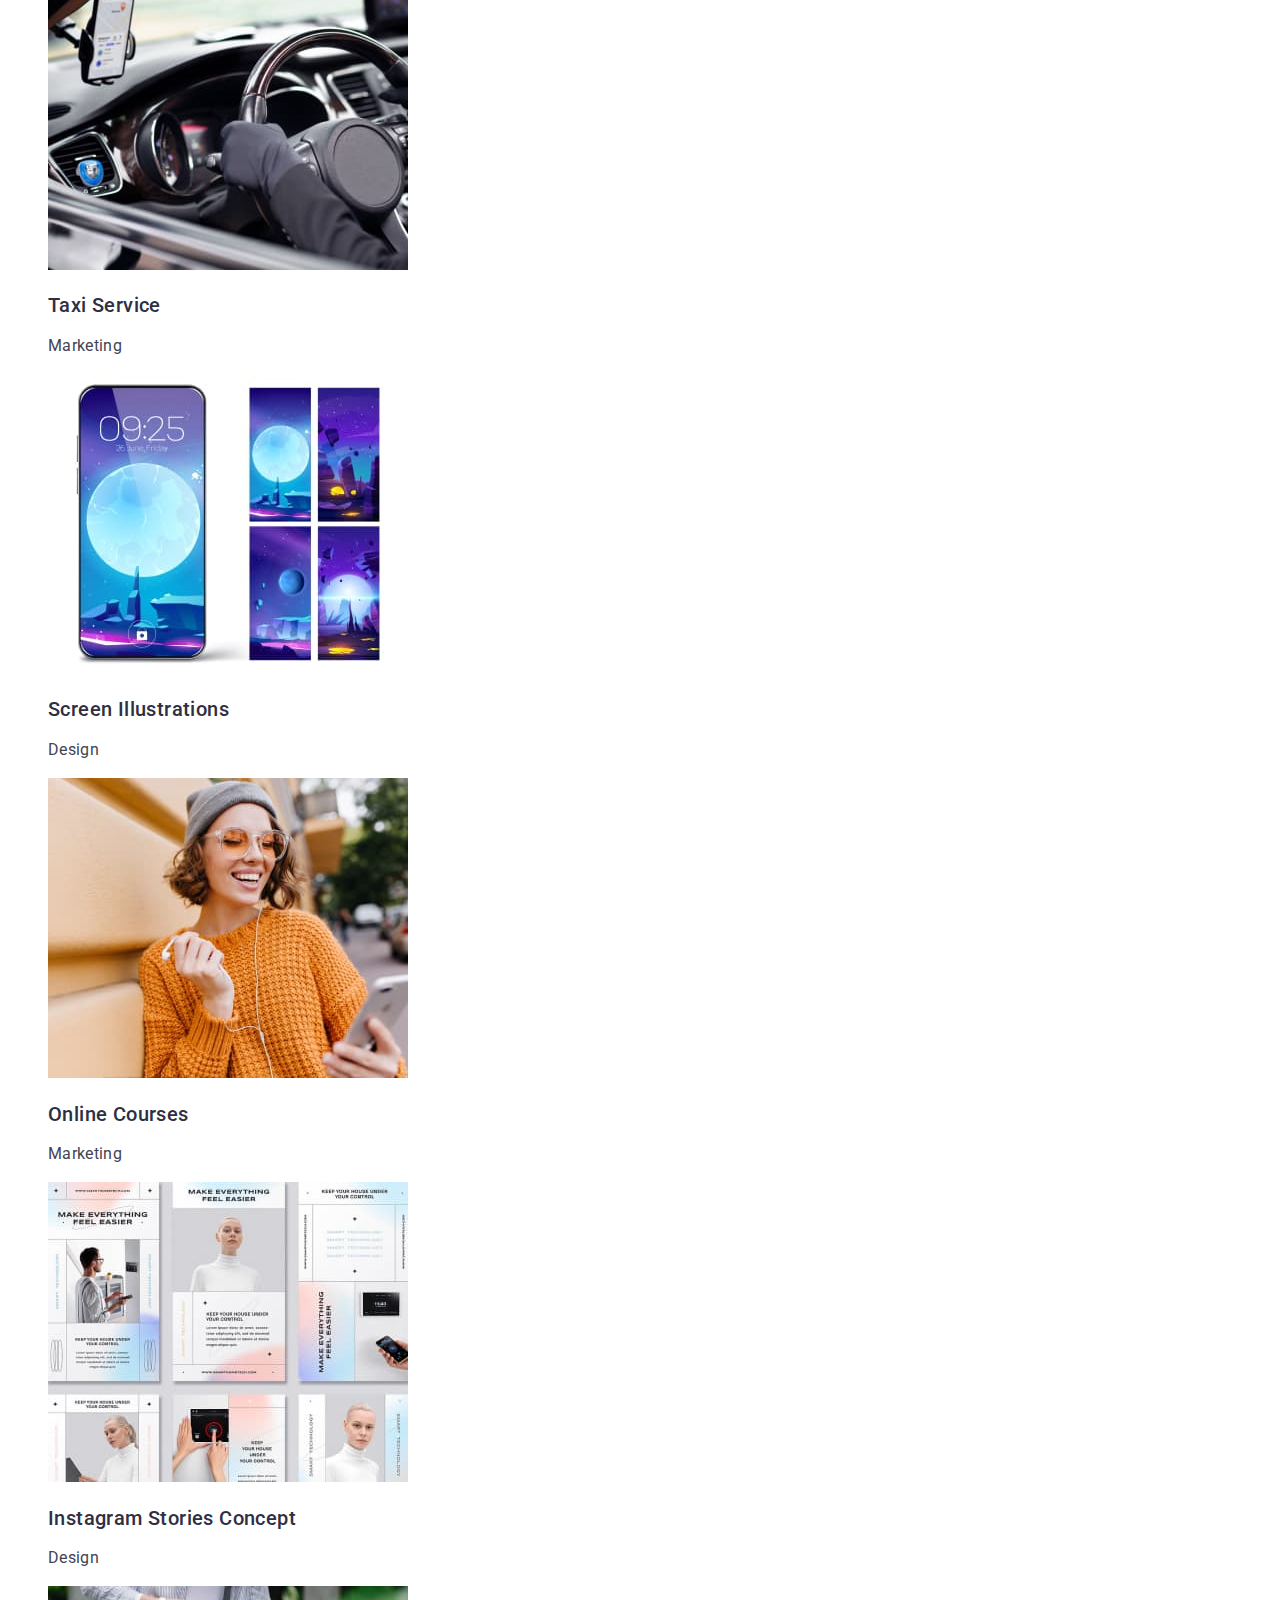
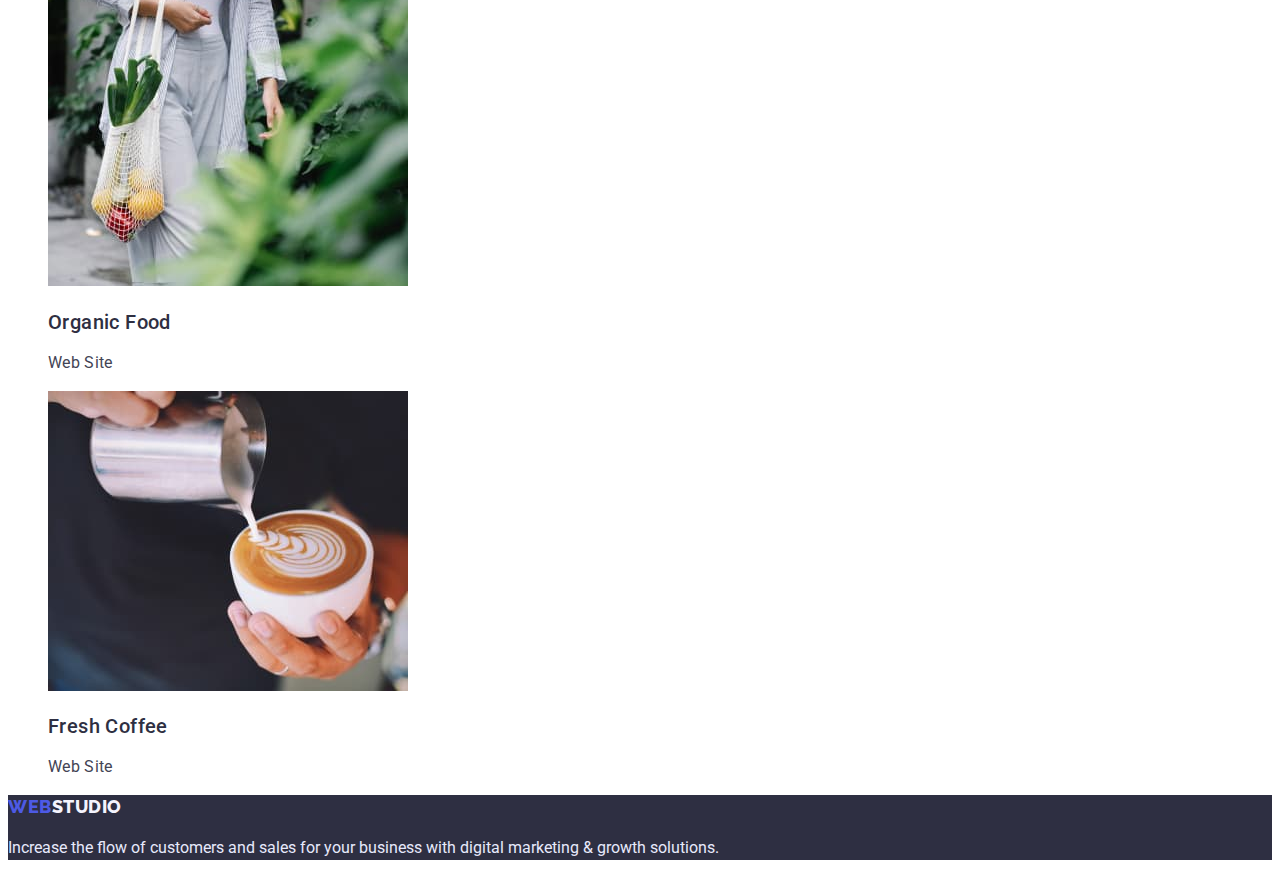
==== commit 39b23641: "Change photo 2 in portfolio" ====
--- a/portfolio.html
+++ b/portfolio.html
@@ -64,7 +64,7 @@
                 </li>
                 <li>
                     <a href="#" class="work">
-                        <img src="./images/img-portfolio2.jpg" alt="violet color" width="360">
+                        <img src="./images/img-portfolio2-1.jpg" alt="terminal and telephone" width="360">
                         <h2 class="portfolio-title">Cashless Payment</h2>
                         <p class="work-text">Marketing</p>
                     </a>
